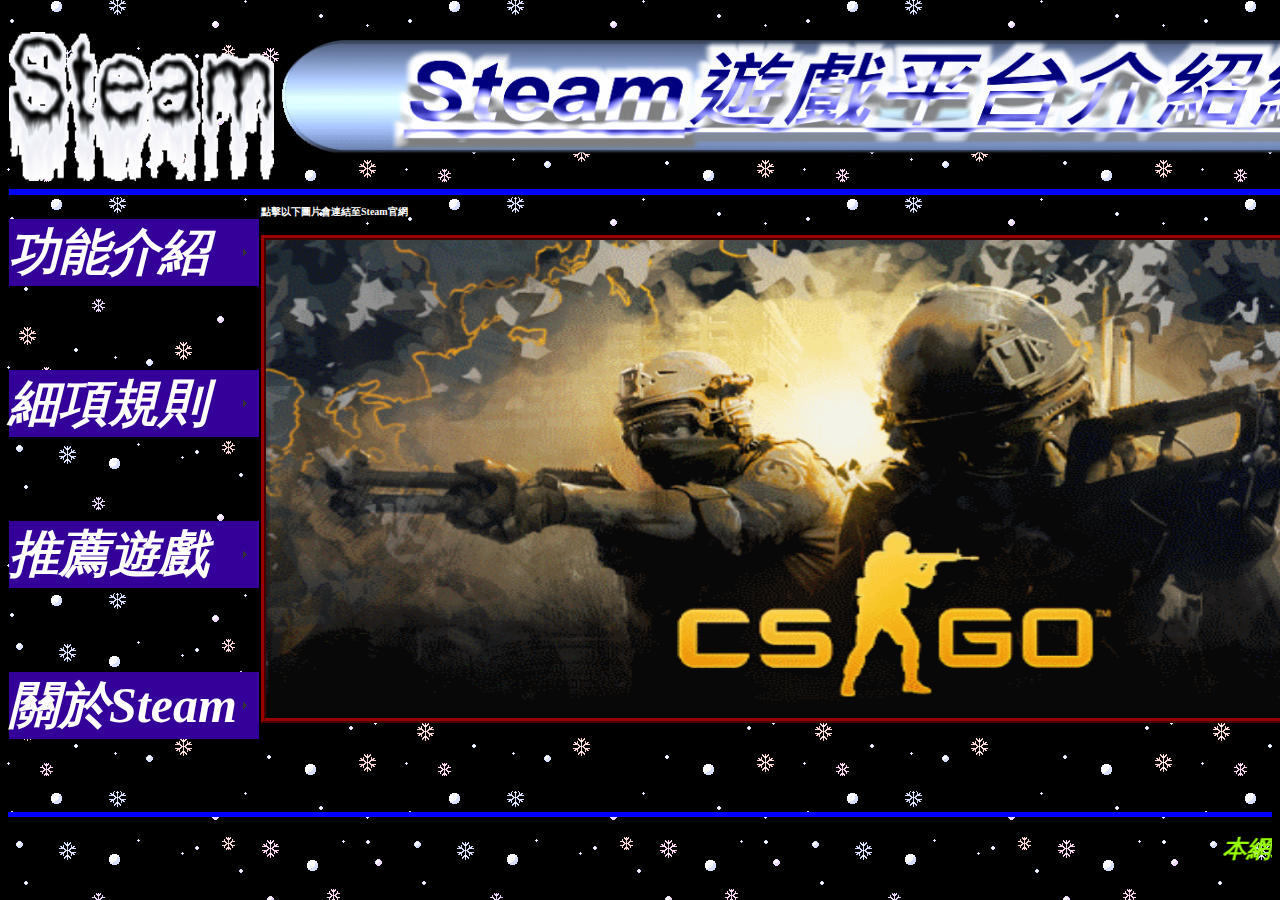
==== index.html @ 4923d4b6 "Add files via upload" ====
<!DOCTYPE html PUBLIC "-//W3C//DTD XHTML 1.0 Transitional//EN" "http://www.w3.org/TR/xhtml1/DTD/xhtml1-transitional.dtd">
<html xmlns="http://www.w3.org/1999/xhtml">
<head>
<meta http-equiv="Content-Type" content="text/html; charset=utf-8" />
<title>Steam平台介紹網</title>
<style type="text/css">
.c {
}
body {
	background-image: url(imega/187.gif);
	background-color: #000;
	background-repeat: repeat;
}
body,td,th {
	color: #000;
	font-weight: bold;
}
.im {
	border: 5px ridge #900;
}
.c p marquee strong {
	font-size: 24px;
}
.c p marquee strong {
	color: #0F0;
}
.c p marquee strong {
	color: #9F0;
}
.c p marquee strong {
	font-style: italic;
}
.gamepic {
	padding-left: 3px;
}
.txt {
	font-size: 10px;
	color: #FFF;
}
.Steam {
	clear: left;
	font-size: 10px;
	color: #D6D6D6;
}
</style>
<link href="SpryAssets/SpryMenuBarVertical.css" rel="stylesheet" type="text/css" />
<style type="text/css">
a:link {
	color: #FFF;
	font-weight: bold;
}
</style>
<script src="SpryAssets/SpryMenuBar.js" type="text/javascript"></script>
<script src="SpryAssets/SpryEffects.js" type="text/javascript"></script>
<script type="text/javascript">
function MM_preloadImages() { //v3.0
  var d=document; if(d.images){ if(!d.MM_p) d.MM_p=new Array();
    var i,j=d.MM_p.length,a=MM_preloadImages.arguments; for(i=0; i<a.length; i++)
    if (a[i].indexOf("#")!=0){ d.MM_p[j]=new Image; d.MM_p[j++].src=a[i];}}
}
function MM_effectAppearFade(targetElement, duration, from, to, toggle)
{
	Spry.Effect.DoFade(targetElement, {duration: duration, from: from, to: to, toggle: toggle});
}
function MM_effectShake(targetElement)
{
	Spry.Effect.DoShake(targetElement);
}
</script>
</head>

<body alink="#FFFFFF" class="c">
<table width="1488" height="709" align="center" cellspacing="0">
  <tr>
    <td height="109" colspan="2"><a href="index.html"><img src="imega/steam-3a.GIF" alt="首頁" name="Steam" width="265" height="149" id="Steam" onmouseover="MM_effectShake(this)" /></a><a href="index.html"><img src="imega/title-9.gif" alt="首頁" width="1199" height="172" onmouseover="MM_effectAppearFade(this, 1000, 80, 100, false)" /></a>
    <hr width="100%" size="6" color="#0000FF"/></td>
  </tr>
  <tr>
    <td width="104" height="598"><ul id="MenuBar1" class="MenuBarVertical">
      <li><a class="MenuBarItemSubmenu" href="#">功能介紹</a>
        <ul>
          <li><a href="Steam Introduction 1.html">遊戲購買</a></li>
          <li><a href="Steam Introduction 2.html">如何儲值</a></li>
          <li><a href="Steam Introduction 3.html">好友設定</a></li>
          <li><a href="Steam Introduction 4.html">市集販賣</a></li>
        </ul>
      </li>
    </ul>
      <p>&nbsp;</p>
      <p>&nbsp;</p>
      <ul id="MenuBar2" class="MenuBarVertical">
        <li><a class="MenuBarItemSubmenu" href="#">細項規則</a>
          <ul>
            <li><a href="steam Provision 1.html">手機綁定</a></li>
            <li><a href="steam Provision 2.html">好友限定</a></li>
            <li><a href="steam Provision 3.html">保護限定</a></li>
            
          </ul>
        </li>
</ul>
      <p>&nbsp;</p>
      <p>&nbsp;</p>
      <ul id="MenuBar3" class="MenuBarVertical">
        <li><a class="MenuBarItemSubmenu" href="game atout.html">推薦遊戲</a>
          <ul>
            
          </ul>
        </li>
      </ul>
      <p>&nbsp;</p>
      <p>&nbsp;</p>
      <ul id="MenuBar4" class="MenuBarVertical">
        <li><a class="MenuBarItemSubmenu" href="#">關於Steam</a>
          <ul>
            <li><a href="steam about.html">簡單敘述</a></li>
            <li><a href="steam history.html">Steam歷史</a></li>
            
          </ul>
        </li>
      </ul>
    <p>&nbsp;</p></td>
    <td width="1374" align="right" valign="top"><div align="left" class="txt">點擊以下圖片會連結至Steam官網
    </div>
      <p> <a href="http://store.steampowered.com/"><img src="imega/main/all.gif" alt="連結Steam" width="1230" height="478" class="im" onmouseover="MM_effectAppearFade(this, 1500, 50, 100, false)" align="absmiddle" /></a> </p>
      <p>&nbsp;</p>
    <p><span class="txt"><strong>聯絡我：<a href="mailto:npczero89@gmail.com">npczero89@gmail.c</a></strong></span><strong><span class="txt"><a href="mailto:npczero89@gmail.com">om</a></span></strong></p></td>
  </tr>
</table>
<hr color="#0000FF" size="5" />
<p><marquee>
<strong>  本網站會不定時更新，如有想得知新消息者請隨時瀏覽本網站</strong>
</marquee>
</p>
<script type="text/javascript">
var MenuBar1 = new Spry.Widget.MenuBar("MenuBar1", {imgRight:"SpryAssets/SpryMenuBarRightHover.gif"});
var MenuBar2 = new Spry.Widget.MenuBar("MenuBar2", {imgRight:"SpryAssets/SpryMenuBarRightHover.gif"});
var MenuBar3 = new Spry.Widget.MenuBar("MenuBar3", {imgRight:"SpryAssets/SpryMenuBarRightHover.gif"});
var MenuBar4 = new Spry.Widget.MenuBar("MenuBar4", {imgRight:"SpryAssets/SpryMenuBarRightHover.gif"});
</script>
</body>
</html>
---- SpryAssets/SpryMenuBarVertical.css ----
@charset "UTF-8";

/* SpryMenuBarVertical.css - version 0.6 - Spry Pre-Release 1.6.1 */

/* Copyright (c) 2006. Adobe Systems Incorporated. All rights reserved. */

/*******************************************************************************

 LAYOUT INFORMATION: describes box model, positioning, z-order

 *******************************************************************************/

/* The outermost container of the Menu Bar, a fixed width box with no margin or padding */
ul.MenuBarVertical
{
	margin: 0;
	padding: 0;
	list-style-type: none;
	font-size: 50px;
	cursor: default;
	color: #000;
}
/* Set the active Menu Bar with this class, currently setting z-index to accomodate IE rendering bug: http://therealcrisp.xs4all.nl/meuk/IE-zindexbug.html */
ul.MenuBarActive
{
	z-index: 1000;
}
/* Menu item containers, position children relative to this container and are same fixed width as parent */
ul.MenuBarVertical li
{
	margin: 0;
	padding: 0;
	list-style-type: none;
	font-size: 100%;
	position: relative;
	text-align: left;
	cursor: crosshair;
	width: 5em;
}
/* Submenus should appear slightly overlapping to the right (95%) and up (-5%) with a higher z-index, but they are initially off the left side of the screen (-1000em) */
ul.MenuBarVertical ul
{
	padding: 0;
	list-style-type: none;
	font-size: 100%;
	position: absolute;
	z-index: 1020;
	cursor: default;
	width: 8em;
	left: -1000em;
	top: 0;
	margin-top: -5%;
	margin-right: 0;
	margin-bottom: 0;
	margin-left: 95%;
}
/* Submenu that is showing with class designation MenuBarSubmenuVisible, we set left to 0 so it comes onto the screen */
ul.MenuBarVertical ul.MenuBarSubmenuVisible
{
	left: 0;
	background-image: url(../imega/menu.gif);
}
/* Menu item containers are same fixed width as parent */
ul.MenuBarVertical ul li
{
	width: 8.2em;
}

/*******************************************************************************

 DESIGN INFORMATION: describes color scheme, borders, fonts

 *******************************************************************************/

/* Outermost menu container has borders on all sides */
ul.MenuBarVertical
{

}
/* Submenu containers have borders on all sides */
ul.MenuBarVertical ul
{

}
/* Menu items are a light gray block with padding and no text decoration */
ul.MenuBarVertical a
{
	display: block;
	cursor: pointer;
	text-decoration: none;
	color: #FFF;
	background-color: #309;
}
/* Menu items that have mouse over or focus have a blue background and white text */
ul.MenuBarVertical a:hover, ul.MenuBarVertical a:focus
{
	background-color: #09F;
	color: #FFF;
}
/* Menu items that are open with submenus are set to MenuBarItemHover with a blue background and white text */
ul.MenuBarVertical a.MenuBarItemHover, ul.MenuBarVertical a.MenuBarItemSubmenuHover, ul.MenuBarVertical a.MenuBarSubmenuVisible
{
	background-color: #0FF;
	color: #FFF;
}

/*******************************************************************************

 SUBMENU INDICATION: styles if there is a submenu under a given menu item

 *******************************************************************************/

/* Menu items that have a submenu have the class designation MenuBarItemSubmenu and are set to use a background image positioned on the far left (95%) and centered vertically (50%) */
ul.MenuBarVertical a.MenuBarItemSubmenu
{
	background-image: url(SpryMenuBarRight.gif);
	background-repeat: no-repeat;
	background-position: 95% 50%;
	font-size: 100%;
	color: #FFFFFF;
	font-weight: bold;
	font-style: italic;
}

/* Menu items that are open with submenus have the class designation MenuBarItemSubmenuHover and are set to use a "hover" background image positioned on the far left (95%) and centered vertically (50%) */
ul.MenuBarVertical a.MenuBarItemSubmenuHover
{
	background-image: url(SpryMenuBarRightHover.gif);
	background-repeat: no-repeat;
	background-position: 95% 50%;
}

/*******************************************************************************

 BROWSER HACKS: the hacks below should not be changed unless you are an expert

 *******************************************************************************/

/* HACK FOR IE: to make sure the sub menus show above form controls, we underlay each submenu with an iframe */
ul.MenuBarVertical iframe
{
	position: absolute;
	z-index: 1010;
	filter:alpha(opacity:0.1);
}
/* HACK FOR IE: to stabilize appearance of menu items; the slash in float is to keep IE 5.0 from parsing */
@media screen, projection
{
	ul.MenuBarVertical li.MenuBarItemIE
	{
	display: inline;
	f\loat: left;
	}
}
.valve {
	font-size: 36px;
	color: #FF0;
}
.phone {
	font-size: 24px;
	color: #FF0;
	background-color: #006;
}
.ima {
	margin: 0px;
	padding: 0px;
}
.friend {
	font-size: 24px;
	color: #FF0;
	background-color: #006;
}
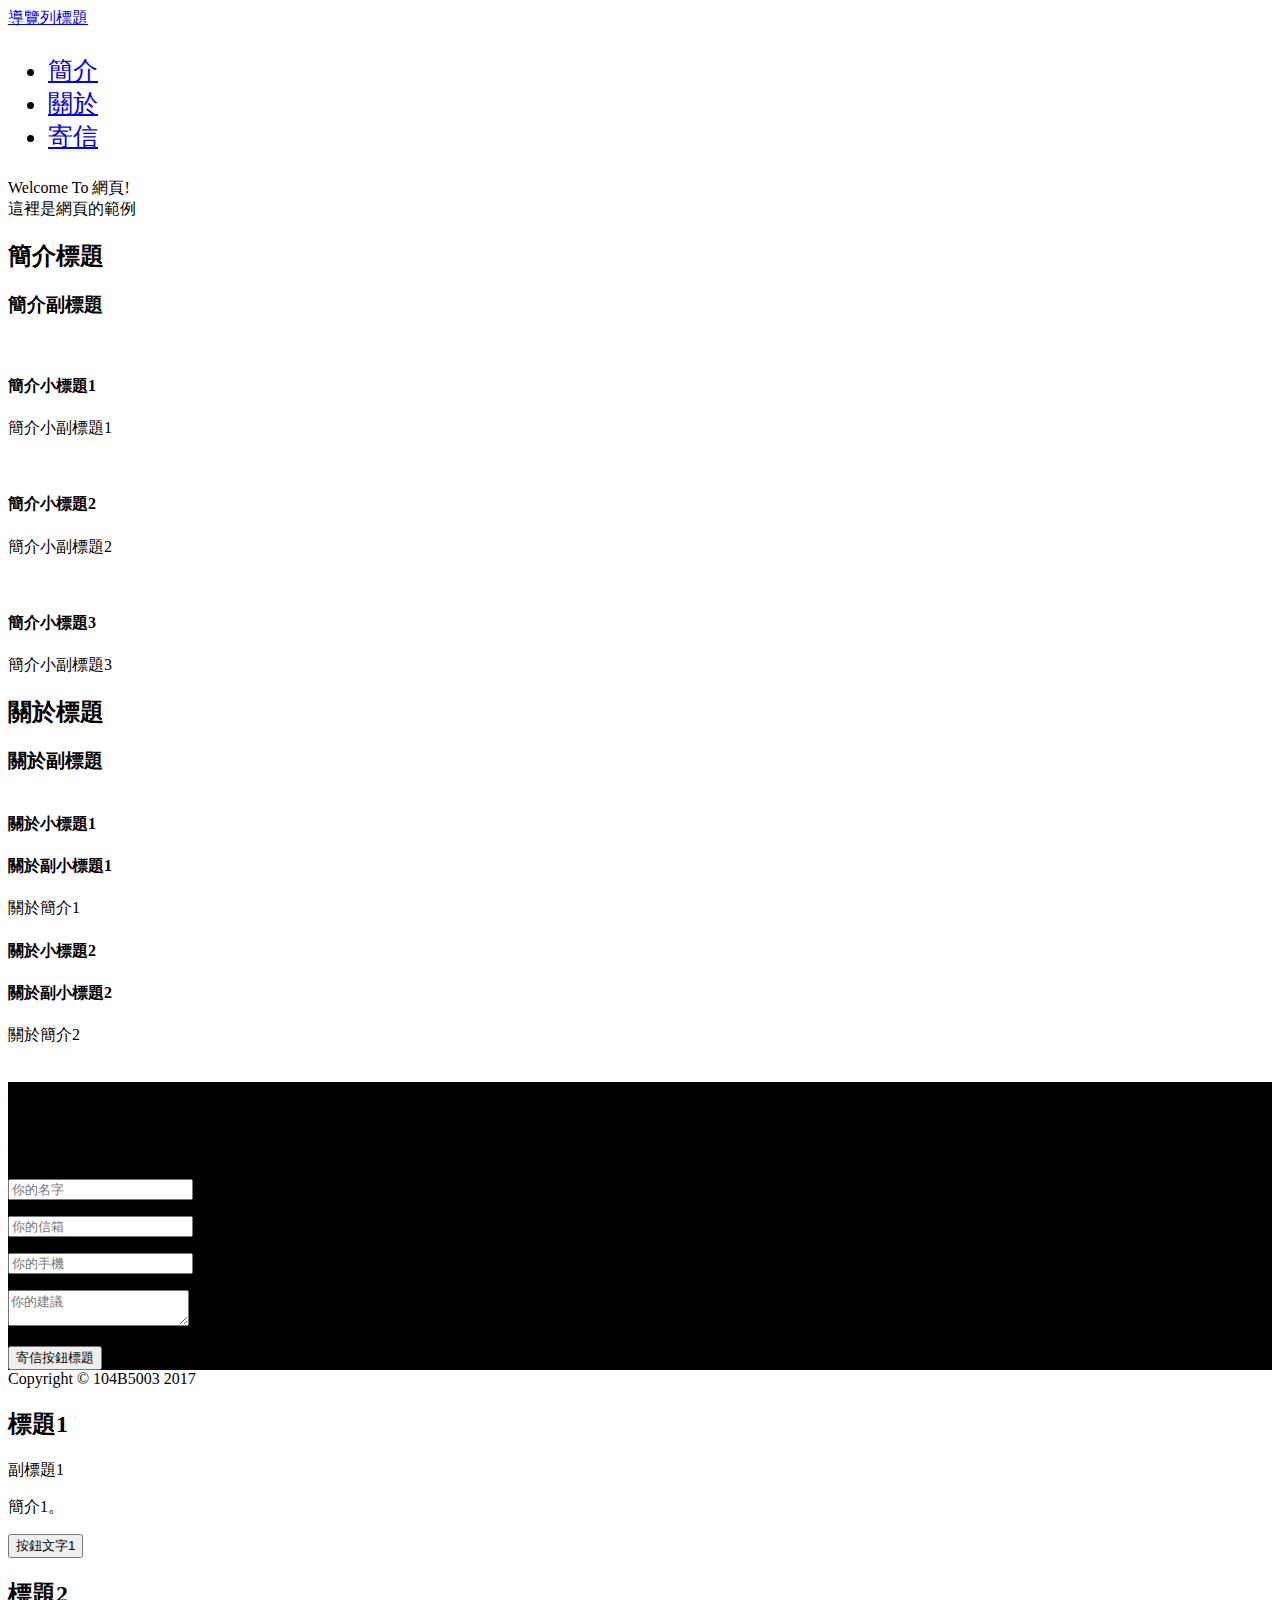
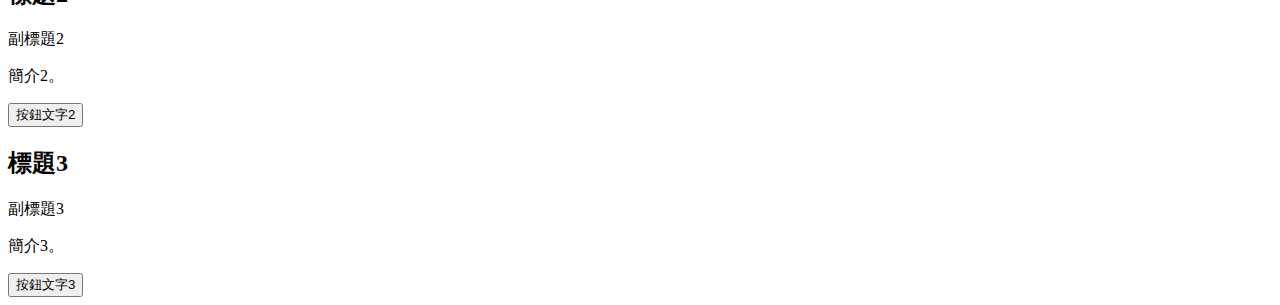
==== commit 23bdda45: "Add files via upload" ====
--- a/index.html
+++ b/index.html
@@ -1,141 +1,344 @@
-<!DOCTYPE html PUBLIC "-//W3C//DTD XHTML 1.0 Transitional//EN" "http://www.w3.org/TR/xhtml1/DTD/xhtml1-transitional.dtd">
-<html xmlns="http://www.w3.org/1999/xhtml">
-<head>
-<meta http-equiv="Content-Type" content="text/html; charset=utf-8" />
-<title>Steam平台介紹網</title>
-<style type="text/css">
-.c {
-}
-body {
-	background-image: url(imega/187.gif);
-	background-color: #000;
-	background-repeat: repeat;
-}
-body,td,th {
-	color: #000;
-	font-weight: bold;
-}
-.im {
-	border: 5px ridge #900;
-}
-.c p marquee strong {
-	font-size: 24px;
-}
-.c p marquee strong {
-	color: #0F0;
-}
-.c p marquee strong {
-	color: #9F0;
-}
-.c p marquee strong {
-	font-style: italic;
-}
-.gamepic {
-	padding-left: 3px;
-}
-.txt {
-	font-size: 10px;
-	color: #FFF;
-}
-.Steam {
-	clear: left;
-	font-size: 10px;
-	color: #D6D6D6;
-}
-</style>
-<link href="SpryAssets/SpryMenuBarVertical.css" rel="stylesheet" type="text/css" />
-<style type="text/css">
-a:link {
-	color: #FFF;
-	font-weight: bold;
-}
-</style>
-<script src="SpryAssets/SpryMenuBar.js" type="text/javascript"></script>
-<script src="SpryAssets/SpryEffects.js" type="text/javascript"></script>
-<script type="text/javascript">
-function MM_preloadImages() { //v3.0
-  var d=document; if(d.images){ if(!d.MM_p) d.MM_p=new Array();
-    var i,j=d.MM_p.length,a=MM_preloadImages.arguments; for(i=0; i<a.length; i++)
-    if (a[i].indexOf("#")!=0){ d.MM_p[j]=new Image; d.MM_p[j++].src=a[i];}}
-}
-function MM_effectAppearFade(targetElement, duration, from, to, toggle)
-{
-	Spry.Effect.DoFade(targetElement, {duration: duration, from: from, to: to, toggle: toggle});
-}
-function MM_effectShake(targetElement)
-{
-	Spry.Effect.DoShake(targetElement);
-}
-</script>
-</head>
-
-<body alink="#FFFFFF" class="c">
-<table width="1488" height="709" align="center" cellspacing="0">
-  <tr>
-    <td height="109" colspan="2"><a href="index.html"><img src="imega/steam-3a.GIF" alt="首頁" name="Steam" width="265" height="149" id="Steam" onmouseover="MM_effectShake(this)" /></a><a href="index.html"><img src="imega/title-9.gif" alt="首頁" width="1199" height="172" onmouseover="MM_effectAppearFade(this, 1000, 80, 100, false)" /></a>
-    <hr width="100%" size="6" color="#0000FF"/></td>
-  </tr>
-  <tr>
-    <td width="104" height="598"><ul id="MenuBar1" class="MenuBarVertical">
-      <li><a class="MenuBarItemSubmenu" href="#">功能介紹</a>
-        <ul>
-          <li><a href="Steam Introduction 1.html">遊戲購買</a></li>
-          <li><a href="Steam Introduction 2.html">如何儲值</a></li>
-          <li><a href="Steam Introduction 3.html">好友設定</a></li>
-          <li><a href="Steam Introduction 4.html">市集販賣</a></li>
-        </ul>
-      </li>
-    </ul>
-      <p>&nbsp;</p>
-      <p>&nbsp;</p>
-      <ul id="MenuBar2" class="MenuBarVertical">
-        <li><a class="MenuBarItemSubmenu" href="#">細項規則</a>
-          <ul>
-            <li><a href="steam Provision 1.html">手機綁定</a></li>
-            <li><a href="steam Provision 2.html">好友限定</a></li>
-            <li><a href="steam Provision 3.html">保護限定</a></li>
-            
-          </ul>
-        </li>
-</ul>
-      <p>&nbsp;</p>
-      <p>&nbsp;</p>
-      <ul id="MenuBar3" class="MenuBarVertical">
-        <li><a class="MenuBarItemSubmenu" href="game atout.html">推薦遊戲</a>
-          <ul>
-            
-          </ul>
-        </li>
-      </ul>
-      <p>&nbsp;</p>
-      <p>&nbsp;</p>
-      <ul id="MenuBar4" class="MenuBarVertical">
-        <li><a class="MenuBarItemSubmenu" href="#">關於Steam</a>
-          <ul>
-            <li><a href="steam about.html">簡單敘述</a></li>
-            <li><a href="steam history.html">Steam歷史</a></li>
-            
-          </ul>
-        </li>
-      </ul>
-    <p>&nbsp;</p></td>
-    <td width="1374" align="right" valign="top"><div align="left" class="txt">點擊以下圖片會連結至Steam官網
-    </div>
-      <p> <a href="http://store.steampowered.com/"><img src="imega/main/all.gif" alt="連結Steam" width="1230" height="478" class="im" onmouseover="MM_effectAppearFade(this, 1500, 50, 100, false)" align="absmiddle" /></a> </p>
-      <p>&nbsp;</p>
-    <p><span class="txt"><strong>聯絡我：<a href="mailto:npczero89@gmail.com">npczero89@gmail.c</a></strong></span><strong><span class="txt"><a href="mailto:npczero89@gmail.com">om</a></span></strong></p></td>
-  </tr>
-</table>
-<hr color="#0000FF" size="5" />
-<p><marquee>
-<strong>  本網站會不定時更新，如有想得知新消息者請隨時瀏覽本網站</strong>
-</marquee>
-</p>
-<script type="text/javascript">
-var MenuBar1 = new Spry.Widget.MenuBar("MenuBar1", {imgRight:"SpryAssets/SpryMenuBarRightHover.gif"});
-var MenuBar2 = new Spry.Widget.MenuBar("MenuBar2", {imgRight:"SpryAssets/SpryMenuBarRightHover.gif"});
-var MenuBar3 = new Spry.Widget.MenuBar("MenuBar3", {imgRight:"SpryAssets/SpryMenuBarRightHover.gif"});
-var MenuBar4 = new Spry.Widget.MenuBar("MenuBar4", {imgRight:"SpryAssets/SpryMenuBarRightHover.gif"});
-</script>
-</body>
-</html>
+<!DOCTYPE html>
+<html lang="en">
+  <head>
+    <meta charset="utf-8">
+    <title>
+	網頁標題
+	</title>
+    <link href="https://104b5003.github.io/bootstrap/vendor/bootstrap/css/bootstrap.min.css" rel="stylesheet">
+    <link href="https://104b5003.github.io/bootstrap/vendor/font-awesome/css/font-awesome.min.css" rel="stylesheet" type="text/css">
+    <link href="https://fonts.googleapis.com/css?family=Montserrat:400,700" rel="stylesheet" type="text/css">
+    <link href='https://fonts.googleapis.com/css?family=Kaushan+Script' rel='stylesheet' type='text/css'>
+    <link href='https://fonts.googleapis.com/css?family=Droid+Serif:400,700,400italic,700italic' rel='stylesheet' type='text/css'>
+    <link href='https://fonts.googleapis.com/css?family=Roboto+Slab:400,100,300,700' rel='stylesheet' type='text/css'>
+    <link href="https://104b5003.github.io/bootstrap/css/agency.min.css" rel="stylesheet">
+    <link rel="stylesheet" href="https://wowjs.uk/css/libs/animate.css">
+  </head>
+  <body id="page-top">
+    <nav class="navbar navbar-expand-lg navbar-dark fixed-top" id="mainNav">
+      <div class="container">
+        <a class="navbar-brand js-scroll-trigger" href="#page-top">
+		導覽列標題
+		</a>
+        <div class="collapse navbar-collapse" id="navbarResponsive">
+          <ul class="navbar-nav text-uppercase ml-auto" style="font-size:25px;">
+            <li class="nav-item">
+              <a class="nav-link js-scroll-trigger" href="#portfolio">簡介</a>
+            </li>
+            <li class="nav-item">
+              <a class="nav-link js-scroll-trigger" href="#about">關於</a>
+            </li>
+            <li class="nav-item">
+              <a class="nav-link js-scroll-trigger" href="#contact">寄信</a>
+            </li>
+          </ul>
+        </div>
+      </div>
+    </nav>
+    <header class="masthead" style="background-image:url(https://assets.burberry.com/is/image/Burberryltd/5ccadf824b117105b0fdc6436eeee73be375fb22.jpg)">
+      <div class="container">
+        <div class="intro-text">
+          <div class="intro-lead-in">Welcome To 網頁!</div>
+          <div class="intro-heading text-uppercase">這裡是網頁的範例</div>
+        </div>
+      </div>
+    </header>
+    
+
+    <!-- Portfolio -->
+    <section class="bg-light" id="portfolio">
+      <div data-wow-delay="0.2s" class="container wow bounceInUp">
+        <div class="row">
+          <div class="col-lg-12 text-center">
+            <h2 class="section-heading text-uppercase">
+			簡介標題
+			</h2>
+            <h3 class="section-subheading text-muted">
+			簡介副標題
+			</h3>
+          </div>
+        </div>
+        <div class="row">
+          <div class="col-md-4 col-sm-6 portfolio-item">
+            <a class="portfolio-link" data-toggle="modal" href="#portfolioModal1" style="max-width:400px">
+              <div class="portfolio-hover">
+                <div class="portfolio-hover-content">
+                  <i class="fa fa-plus fa-3x"></i>
+                </div>
+              </div>
+              <img class="img-fluid" alt=""
+			  src="https://assets.burberry.com/is/image/Burberryltd/5ccadf824b117105b0fdc6436eeee73be375fb22.jpg"
+			  style="width:400px">
+            </a>
+            <div class="portfolio-caption">
+              <h4>簡介小標題1</h4>
+              <p class="text-muted">簡介小副標題1</p>
+            </div>
+          </div>
+		  <div class="col-md-4 col-sm-6 portfolio-item">
+            <a class="portfolio-link" data-toggle="modal" href="#portfolioModal2" style="max-width:400px">
+              <div class="portfolio-hover">
+                <div class="portfolio-hover-content">
+                  <i class="fa fa-plus fa-3x"></i>
+                </div>
+              </div>
+              <img class="img-fluid" alt=""
+			  src="https://assets.burberry.com/is/image/Burberryltd/5ccadf824b117105b0fdc6436eeee73be375fb22.jpg"
+			  style="width:400px">
+            </a>
+            <div class="portfolio-caption">
+              <h4>簡介小標題2</h4>
+              <p class="text-muted">簡介小副標題2</p>
+            </div>
+          </div>
+		  <div class="col-md-4 col-sm-6 portfolio-item">
+            <a class="portfolio-link" data-toggle="modal" href="#portfolioModal3" style="max-width:400px">
+              <div class="portfolio-hover">
+                <div class="portfolio-hover-content">
+                  <i class="fa fa-plus fa-3x"></i>
+                </div>
+              </div>
+              <img class="img-fluid" alt=""
+			  src="https://assets.burberry.com/is/image/Burberryltd/5ccadf824b117105b0fdc6436eeee73be375fb22.jpg"
+			  style="width:400px">
+            </a>
+            <div class="portfolio-caption">
+              <h4>簡介小標題3</h4>
+              <p class="text-muted">簡介小副標題3</p>
+            </div>
+          </div>
+        </div>
+      </div>
+    </section>
+	
+    <!-- About -->
+	<section id="about">
+		<div data-wow-delay="0.2s" class="container wow bounceInUp">
+			<div class="row">
+			<div class="col-lg-12 text-center">
+			<h2 class="section-heading text-uppercase">
+			關於標題
+			</h2>
+			<h3 class="section-subheading text-muted">
+			關於副標題
+			</h3>
+			</div>
+			</div>
+			<div class="row">
+				<div class="col-md-6">
+				<img class="img-fluid" alt="" style="display:block; margin:auto;"
+				src="https://assets.burberry.com/is/image/Burberryltd/5ccadf824b117105b0fdc6436eeee73be375fb22.jpg">
+				</div>
+				<div class="col-md-6 timeline-panel">
+				<div class="timeline-heading">
+				<h4>關於小標題1</h4>
+				<h4 class="subheading">關於副小標題1</h4>
+				</div>
+				<div class="timeline-body">
+				<p class="text-muted">
+				關於簡介1
+				</p>
+				</div>
+				</div>
+				<div class="col-md-6 timeline-panel">
+				<div class="timeline-heading">
+				<h4>關於小標題2</h4>
+				<h4 class="subheading">關於副小標題2</h4>
+				</div>
+				<div class="timeline-body">
+				<p class="text-muted">
+				關於簡介2
+				</p>
+				</div>
+				</div>
+				<div class="col-md-6">
+				<img class="img-fluid" alt="" style="display:block; margin:auto;"
+				src="https://assets.burberry.com/is/image/Burberryltd/5ccadf824b117105b0fdc6436eeee73be375fb22.jpg">
+				</div>
+			</div>
+		</div>
+	</section>
+
+
+
+    <!-- Contact -->
+    <section id="contact" style="background-repeat: no-repeat;background-size: cover;
+	background-color: #000;
+	background-image:url(https://assets.burberry.com/is/image/Burberryltd/5ccadf824b117105b0fdc6436eeee73be375fb22.jpg)">
+      <div class="container">
+        <div class="row">
+          <div class="col-lg-12 text-center">
+            <h2 class="section-heading text-uppercase">寄信標題</h2>
+            <h3 class="section-subheading text-muted">寄信副標題</h3>
+          </div>
+        </div>
+        <div class="row">
+          <div class="col-lg-12">
+            <form id="contactForm" name="sentMessage" novalidate>
+              <div class="row">
+                <div class="col-md-6">
+                  <div class="form-group">
+                    <input class="form-control" id="name" type="text" placeholder="你的名字" required data-validation-required-message="請填寫名字.">
+                    <p class="help-block text-danger"></p>
+                  </div>
+                  <div class="form-group">
+                    <input class="form-control" id="email" type="email" placeholder="你的信箱" required data-validation-required-message="請填寫信箱.">
+                    <p class="help-block text-danger"></p>
+                  </div>
+                  <div class="form-group">
+                    <input class="form-control" id="phone" type="tel" placeholder="你的手機" required data-validation-required-message="請填寫手機號碼.">
+                    <p class="help-block text-danger"></p>
+                  </div>
+                </div>
+                <div class="col-md-6">
+                  <div class="form-group">
+                    <textarea class="form-control" id="message" placeholder="你的建議" required data-validation-required-message="請填寫建議."></textarea>
+                    <p class="help-block text-danger"></p>
+                  </div>
+                </div>
+                <div class="clearfix"></div>
+                <div class="col-lg-12 text-center">
+                  <div id="success"></div>
+                  <button id="sendMessageButton" class="btn btn-primary btn-xl text-uppercase" type="submit">
+				  寄信按鈕標題
+				  </button>
+                </div>
+              </div>
+            </form>
+          </div>
+        </div>
+      </div>
+    </section>
+
+    <!-- Footer -->
+    <footer>
+      <div class="container">
+        <div class="row">
+          <div class="col-md-4">
+            
+          </div>
+          <div class="col-md-4">
+            <span class="copyright">Copyright &copy; 104B5003 2017</span>
+          </div>
+          <div class="col-md-4">
+            
+          </div>
+        </div>
+      </div>
+    </footer>
+
+    <!-- Portfolio Modals -->
+
+    <!-- Modal 1 -->
+    <div class="portfolio-modal modal fade" id="portfolioModal1" tabindex="-1" role="dialog" aria-hidden="true">
+      <div class="modal-dialog">
+        <div class="modal-content">
+          <div class="close-modal" data-dismiss="modal">
+            <div class="lr">
+              <div class="rl"></div>
+            </div>
+          </div>
+          <div class="container">
+            <div class="row">
+              <div class="col-lg-8 mx-auto">
+                <div class="modal-body">
+                  <!-- Project Details Go Here -->
+                  <h2 class="text-uppercase">標題1</h2>
+                  <p class="item-intro text-muted">副標題1</p>
+                  <p>簡介1。</p>
+                  <button class="btn btn-primary" data-dismiss="modal" type="button">
+                    <i class="fa fa-times"></i>
+                    按鈕文字1
+				  </button>
+                </div>
+              </div>
+            </div>
+          </div>
+        </div>
+      </div>
+    </div>
+	
+	<!-- Modal 2 -->
+    <div class="portfolio-modal modal fade" id="portfolioModal2" tabindex="-1" role="dialog" aria-hidden="true">
+      <div class="modal-dialog">
+        <div class="modal-content">
+          <div class="close-modal" data-dismiss="modal">
+            <div class="lr">
+              <div class="rl"></div>
+            </div>
+          </div>
+          <div class="container">
+            <div class="row">
+              <div class="col-lg-8 mx-auto">
+                <div class="modal-body">
+                  <!-- Project Details Go Here -->
+                  <h2 class="text-uppercase">標題2</h2>
+                  <p class="item-intro text-muted">副標題2</p>
+                  <p>簡介2。</p>
+                  <button class="btn btn-primary" data-dismiss="modal" type="button">
+                    <i class="fa fa-times"></i>
+                    按鈕文字2
+				  </button>
+                </div>
+              </div>
+            </div>
+          </div>
+        </div>
+      </div>
+    </div>
+	
+	<!-- Modal 3 -->
+    <div class="portfolio-modal modal fade" id="portfolioModal3" tabindex="-1" role="dialog" aria-hidden="true">
+      <div class="modal-dialog">
+        <div class="modal-content">
+          <div class="close-modal" data-dismiss="modal">
+            <div class="lr">
+              <div class="rl"></div>
+            </div>
+          </div>
+          <div class="container">
+            <div class="row">
+              <div class="col-lg-8 mx-auto">
+                <div class="modal-body">
+                  <!-- Project Details Go Here -->
+                  <h2 class="text-uppercase">標題3</h2>
+                  <p class="item-intro text-muted">副標題3</p>
+                  <p>簡介3。</p>
+                  <button class="btn btn-primary" data-dismiss="modal" type="button">
+                    <i class="fa fa-times"></i>
+                    按鈕文字3
+				  </button>
+                </div>
+              </div>
+            </div>
+          </div>
+        </div>
+      </div>
+    </div>
+
+    <script src="https://104b5003.github.io/bootstrap/vendor/jquery/jquery.min.js"></script>
+    <script src="https://104b5003.github.io/bootstrap/vendor/bootstrap/js/bootstrap.bundle.min.js"></script>
+    <script src="https://104b5003.github.io/bootstrap/vendor/jquery-easing/jquery.easing.min.js"></script>
+    <script src="https://104b5003.github.io/bootstrap/js/jqBootstrapValidation.js"></script>
+    <script src="https://104b5003.github.io/bootstrap/js/contact_me.js"></script>
+    <script src="https://104b5003.github.io/bootstrap/js/agency.min.js"></script>
+    <script src="https://wowjs.uk/dist/wow.min.js"></script>
+	<script>
+    wow = new WOW(
+      {
+        animateClass: 'animated',
+        offset:       100,
+        callback:     function(box) {
+          console.log("WOW: animating <" + box.tagName.toLowerCase() + ">")
+        }
+      }
+    );
+    wow.init();
+    document.getElementById('moar').onclick = function() {
+      var section = document.createElement('section');
+      section.className = 'section--purple wow fadeInDown';
+      this.parentNode.insertBefore(section, this);
+    };
+  </script>
+  </body>
+</html>
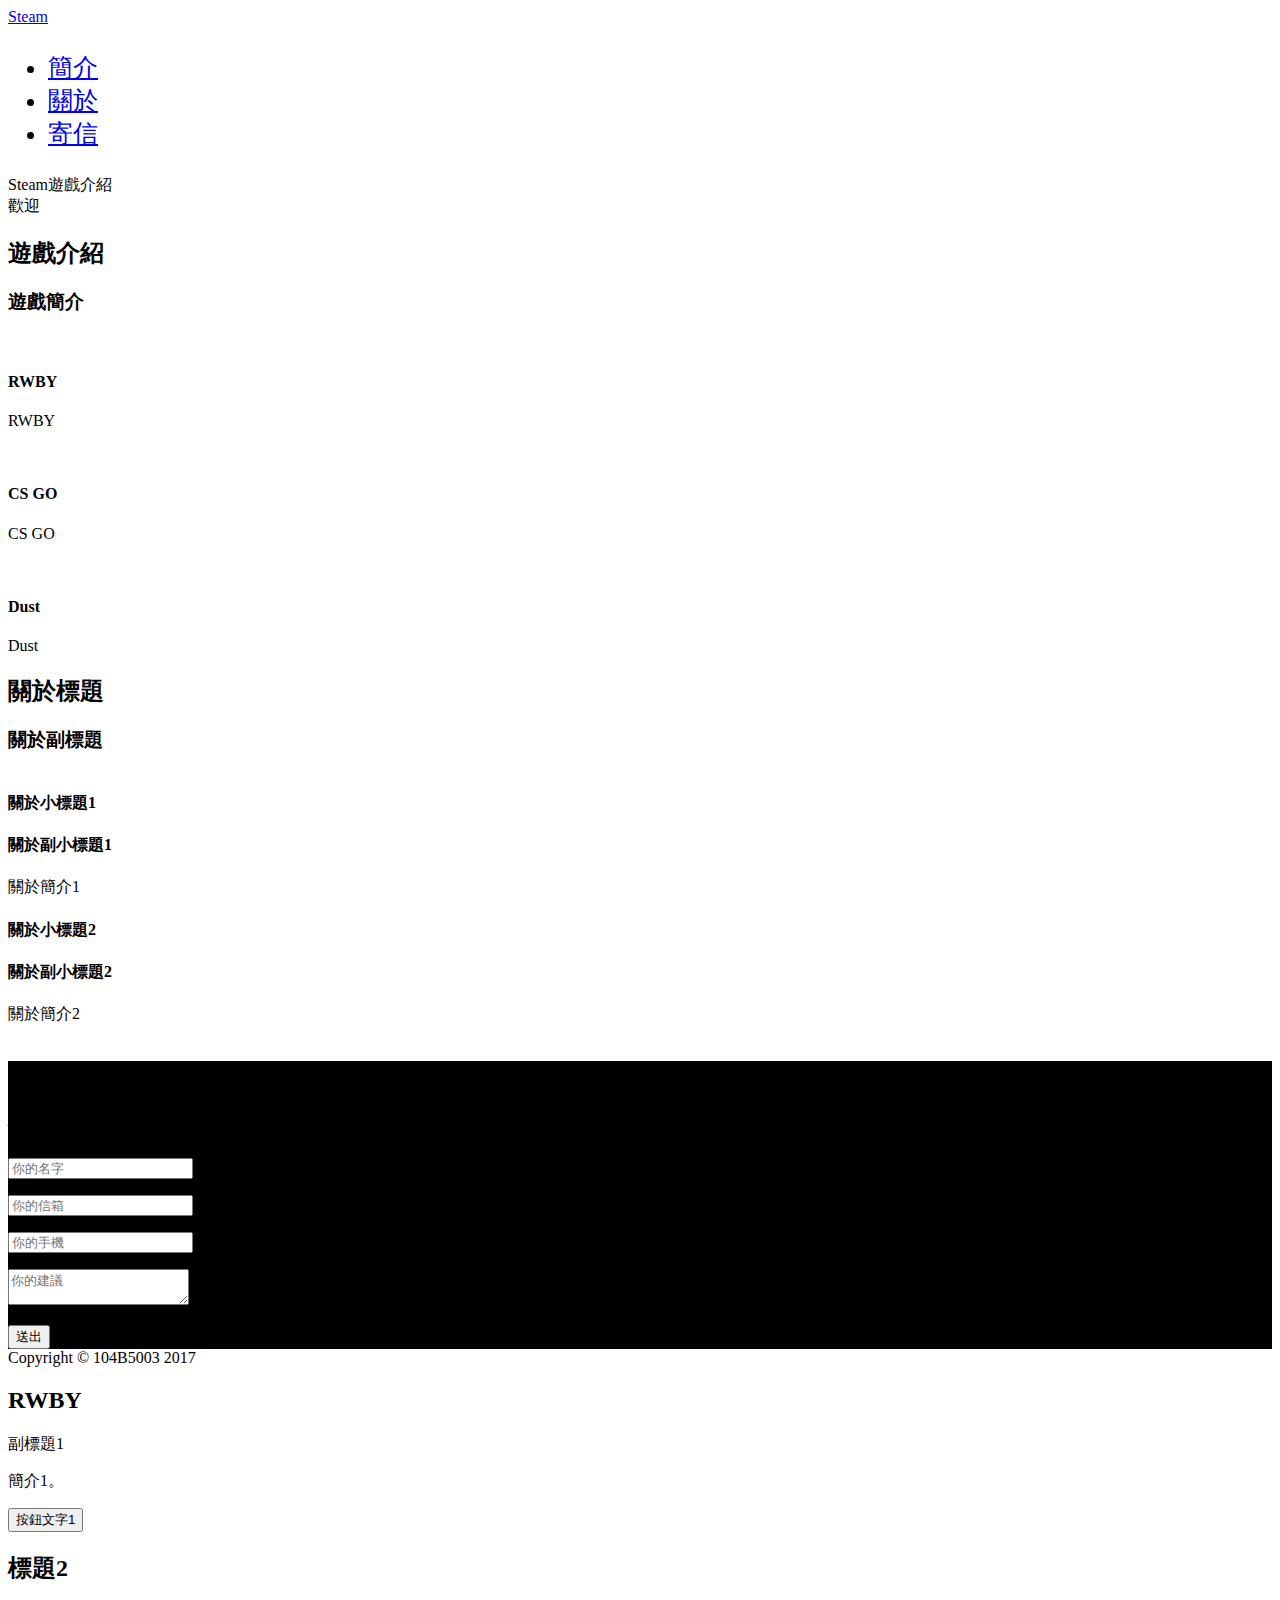
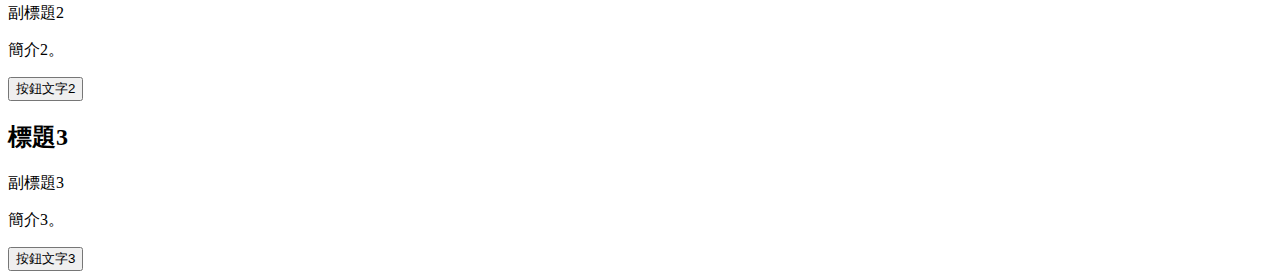
==== commit 3d0b0c6c: "Add files via upload" ====
--- a/index.html
+++ b/index.html
@@ -3,7 +3,7 @@
   <head>
     <meta charset="utf-8">
     <title>
-	網頁標題
+	Steam介紹網
 	</title>
     <link href="https://104b5003.github.io/bootstrap/vendor/bootstrap/css/bootstrap.min.css" rel="stylesheet">
     <link href="https://104b5003.github.io/bootstrap/vendor/font-awesome/css/font-awesome.min.css" rel="stylesheet" type="text/css">
@@ -18,7 +18,7 @@
     <nav class="navbar navbar-expand-lg navbar-dark fixed-top" id="mainNav">
       <div class="container">
         <a class="navbar-brand js-scroll-trigger" href="#page-top">
-		導覽列標題
+		Steam
 		</a>
         <div class="collapse navbar-collapse" id="navbarResponsive">
           <ul class="navbar-nav text-uppercase ml-auto" style="font-size:25px;">
@@ -35,11 +35,11 @@
         </div>
       </div>
     </nav>
-    <header class="masthead" style="background-image:url(https://assets.burberry.com/is/image/Burberryltd/5ccadf824b117105b0fdc6436eeee73be375fb22.jpg)">
+    <header class="masthead" style="background-image:url(Steam/imega/steam.jpg)">
       <div class="container">
         <div class="intro-text">
-          <div class="intro-lead-in">Welcome To 網頁!</div>
-          <div class="intro-heading text-uppercase">這裡是網頁的範例</div>
+          <div class="intro-lead-in">Steam遊戲介紹</div>
+          <div class="intro-heading text-uppercase">歡迎</div>
         </div>
       </div>
     </header>
@@ -51,10 +51,11 @@
         <div class="row">
           <div class="col-lg-12 text-center">
             <h2 class="section-heading text-uppercase">
-			簡介標題
+			
+			遊戲介紹
 			</h2>
             <h3 class="section-subheading text-muted">
-			簡介副標題
+			遊戲簡介
 			</h3>
           </div>
         </div>
@@ -67,12 +68,12 @@
                 </div>
               </div>
               <img class="img-fluid" alt=""
-			  src="https://assets.burberry.com/is/image/Burberryltd/5ccadf824b117105b0fdc6436eeee73be375fb22.jpg"
+			  src="Steam\imega\main\RWBY.jpg"
 			  style="width:400px">
             </a>
             <div class="portfolio-caption">
-              <h4>簡介小標題1</h4>
-              <p class="text-muted">簡介小副標題1</p>
+              <h4>RWBY</h4>
+              <p class="text-muted">RWBY</p>
             </div>
           </div>
 		  <div class="col-md-4 col-sm-6 portfolio-item">
@@ -83,12 +84,12 @@
                 </div>
               </div>
               <img class="img-fluid" alt=""
-			  src="https://assets.burberry.com/is/image/Burberryltd/5ccadf824b117105b0fdc6436eeee73be375fb22.jpg"
+			  src="Steam\imega\main\CSGO.jpg"
 			  style="width:400px">
             </a>
             <div class="portfolio-caption">
-              <h4>簡介小標題2</h4>
-              <p class="text-muted">簡介小副標題2</p>
+              <h4>CS GO</h4>
+              <p class="text-muted">CS GO</p>
             </div>
           </div>
 		  <div class="col-md-4 col-sm-6 portfolio-item">
@@ -99,12 +100,12 @@
                 </div>
               </div>
               <img class="img-fluid" alt=""
-			  src="https://assets.burberry.com/is/image/Burberryltd/5ccadf824b117105b0fdc6436eeee73be375fb22.jpg"
+			  src="Steam\imega\main\Dust.jpg"
 			  style="width:400px">
             </a>
             <div class="portfolio-caption">
-              <h4>簡介小標題3</h4>
-              <p class="text-muted">簡介小副標題3</p>
+              <h4>Dust</h4>
+              <p class="text-muted">Dust</p>
             </div>
           </div>
         </div>
@@ -168,8 +169,8 @@
       <div class="container">
         <div class="row">
           <div class="col-lg-12 text-center">
-            <h2 class="section-heading text-uppercase">寄信標題</h2>
-            <h3 class="section-subheading text-muted">寄信副標題</h3>
+            <h2 class="section-heading text-uppercase">關於問題</h2>
+            <h3 class="section-subheading text-muted">任何問題請留言</h3>
           </div>
         </div>
         <div class="row">
@@ -200,7 +201,7 @@
                 <div class="col-lg-12 text-center">
                   <div id="success"></div>
                   <button id="sendMessageButton" class="btn btn-primary btn-xl text-uppercase" type="submit">
-				  寄信按鈕標題
+				  送出
 				  </button>
                 </div>
               </div>
@@ -243,7 +244,7 @@
               <div class="col-lg-8 mx-auto">
                 <div class="modal-body">
                   <!-- Project Details Go Here -->
-                  <h2 class="text-uppercase">標題1</h2>
+                  <h2 class="text-uppercase">RWBY</h2>
                   <p class="item-intro text-muted">副標題1</p>
                   <p>簡介1。</p>
                   <button class="btn btn-primary" data-dismiss="modal" type="button">
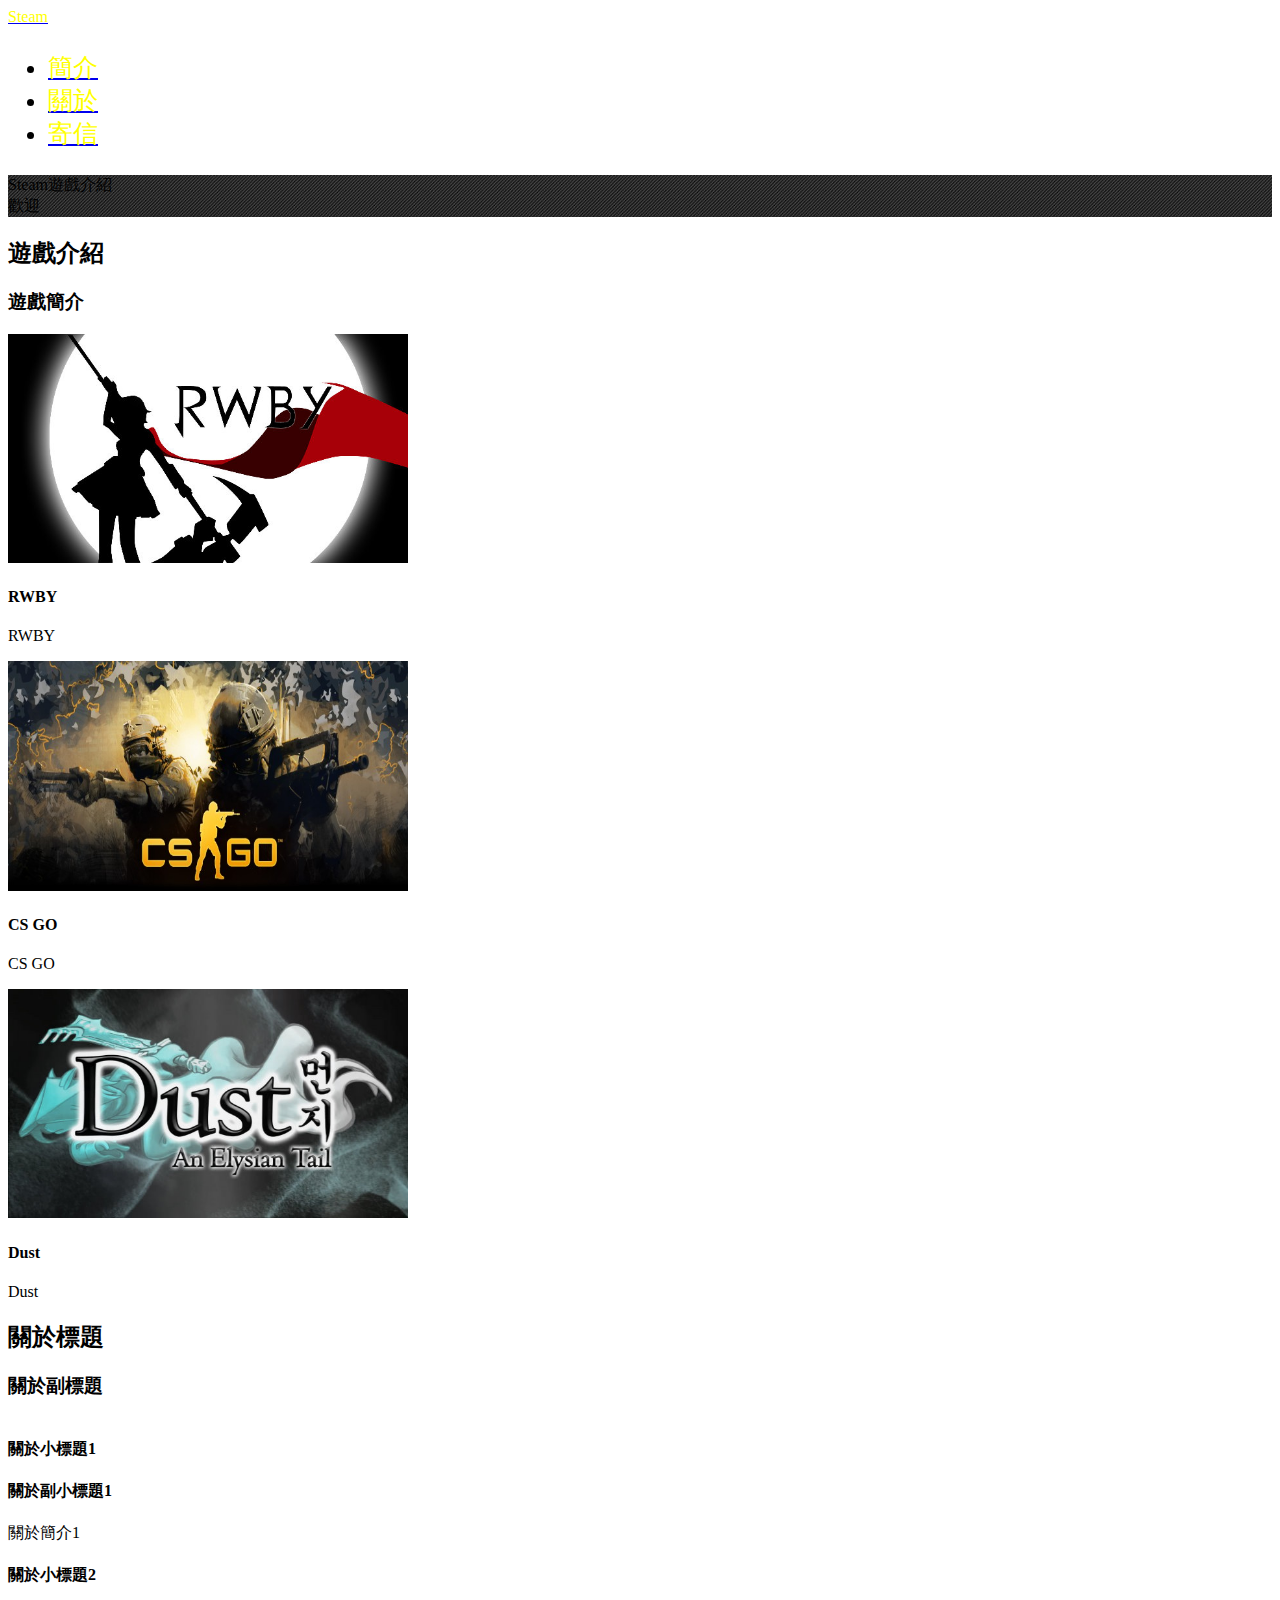
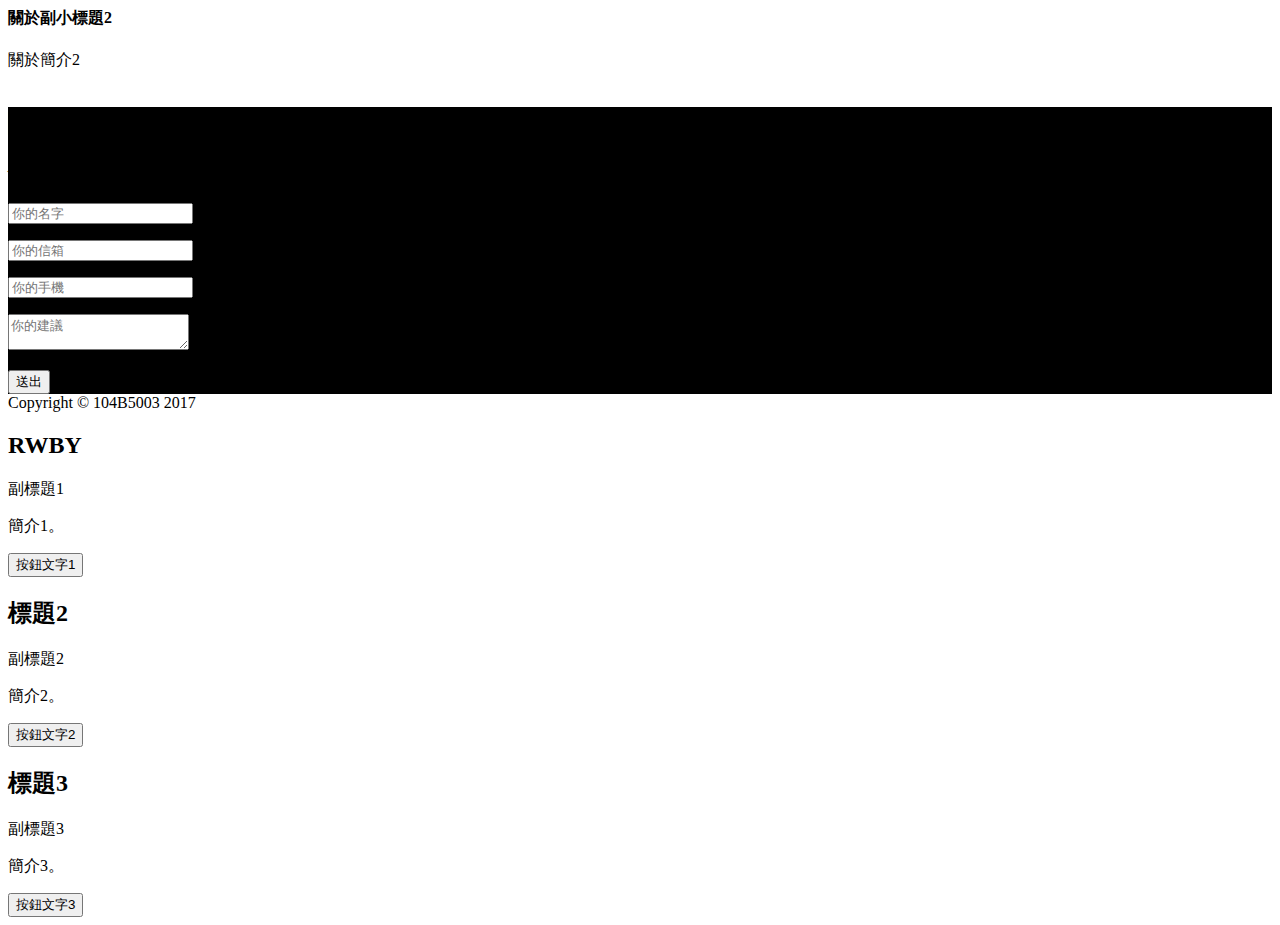
==== commit 83ae2f98: "Add files via upload" ====
--- a/index.html
+++ b/index.html
@@ -3,7 +3,7 @@
   <head>
     <meta charset="utf-8">
     <title>
-	Steam介紹網
+	Steam遊戲介紹
 	</title>
     <link href="https://104b5003.github.io/bootstrap/vendor/bootstrap/css/bootstrap.min.css" rel="stylesheet">
     <link href="https://104b5003.github.io/bootstrap/vendor/font-awesome/css/font-awesome.min.css" rel="stylesheet" type="text/css">
@@ -17,19 +17,20 @@
   <body id="page-top">
     <nav class="navbar navbar-expand-lg navbar-dark fixed-top" id="mainNav">
       <div class="container">
-        <a class="navbar-brand js-scroll-trigger" href="#page-top">
+        <a class="navbar-brand js-scroll-trigger" href="#page-top"><font color="yellow">
 		Steam
+		</font>
 		</a>
         <div class="collapse navbar-collapse" id="navbarResponsive">
           <ul class="navbar-nav text-uppercase ml-auto" style="font-size:25px;">
             <li class="nav-item">
-              <a class="nav-link js-scroll-trigger" href="#portfolio">簡介</a>
+              <a class="nav-link js-scroll-trigger" href="#portfolio"><font color="yellow">簡介</font></a>
             </li>
             <li class="nav-item">
-              <a class="nav-link js-scroll-trigger" href="#about">關於</a>
+              <a class="nav-link js-scroll-trigger" href="#about"><font color="yellow">關於</font></a>
             </li>
             <li class="nav-item">
-              <a class="nav-link js-scroll-trigger" href="#contact">寄信</a>
+              <a class="nav-link js-scroll-trigger" href="#contact"><font color="yellow">寄信</font></a>
             </li>
           </ul>
         </div>
@@ -51,7 +52,6 @@
         <div class="row">
           <div class="col-lg-12 text-center">
             <h2 class="section-heading text-uppercase">
-			
 			遊戲介紹
 			</h2>
             <h3 class="section-subheading text-muted">
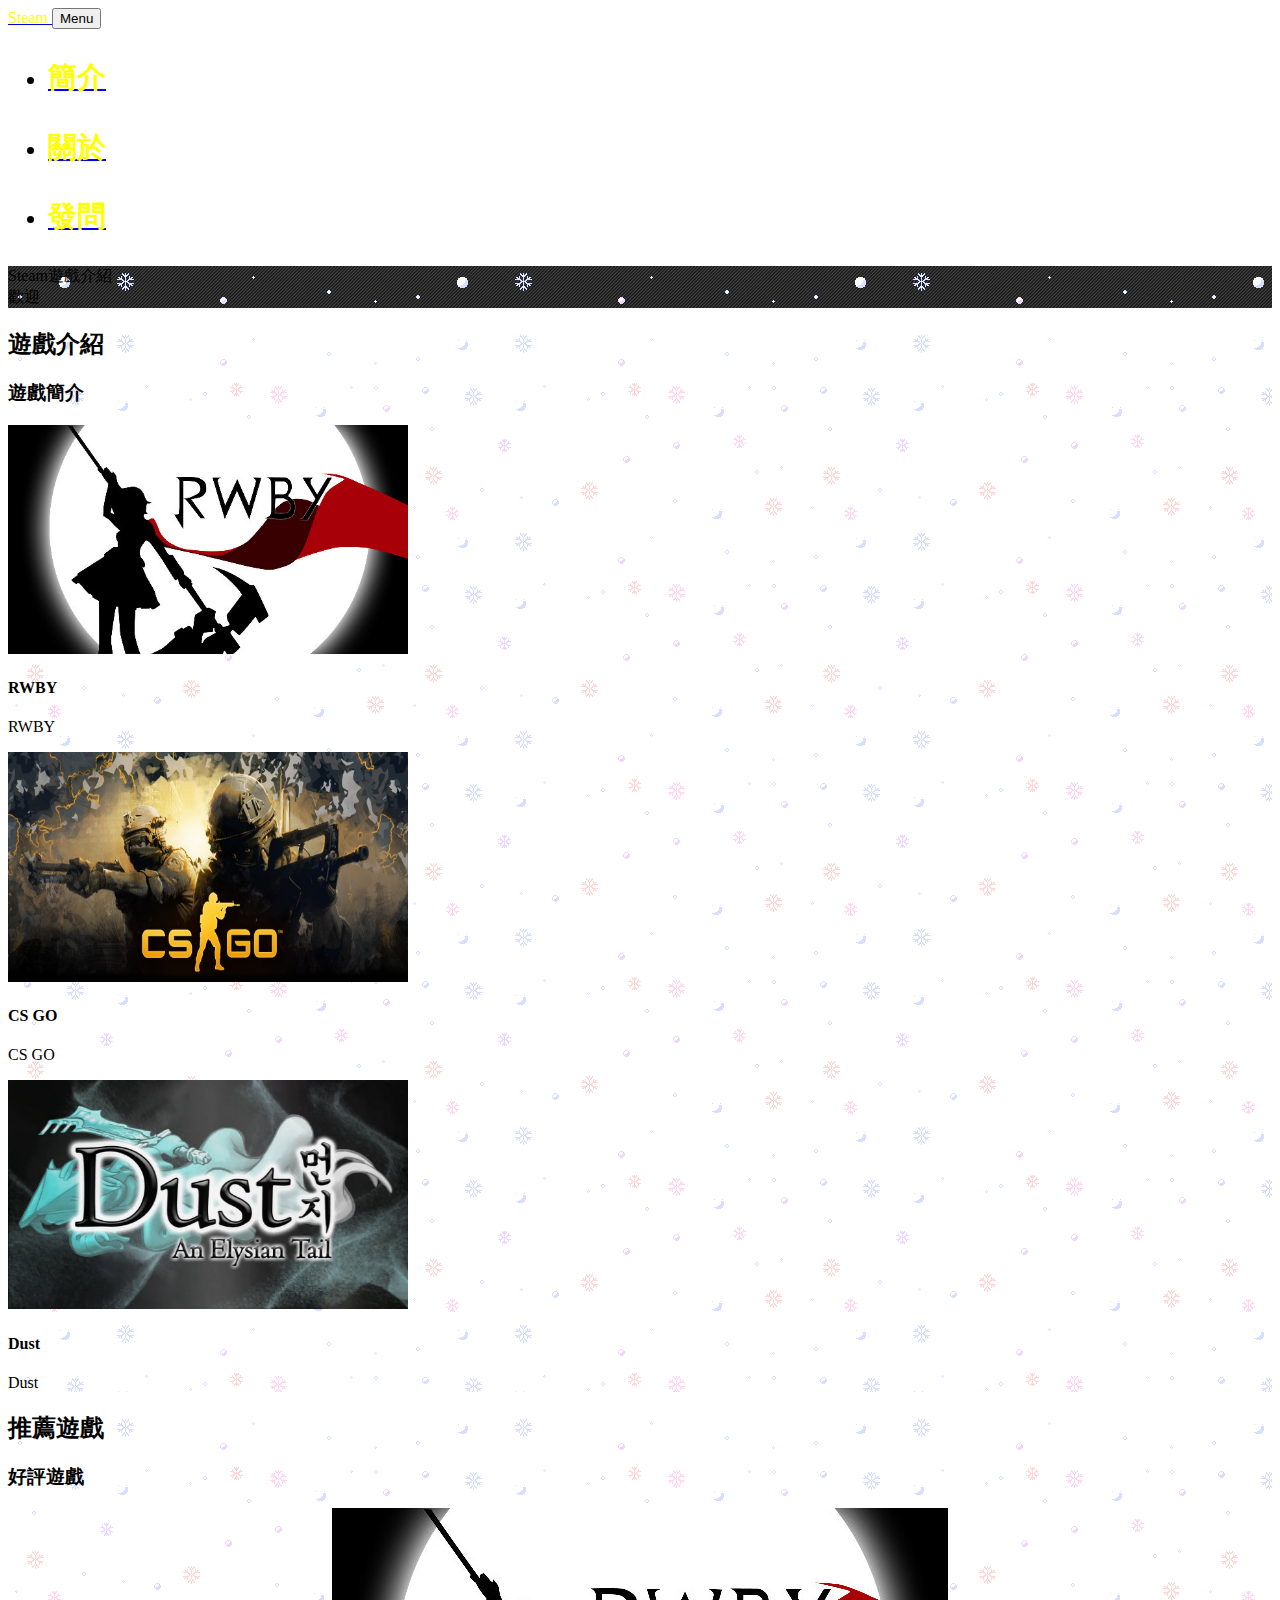
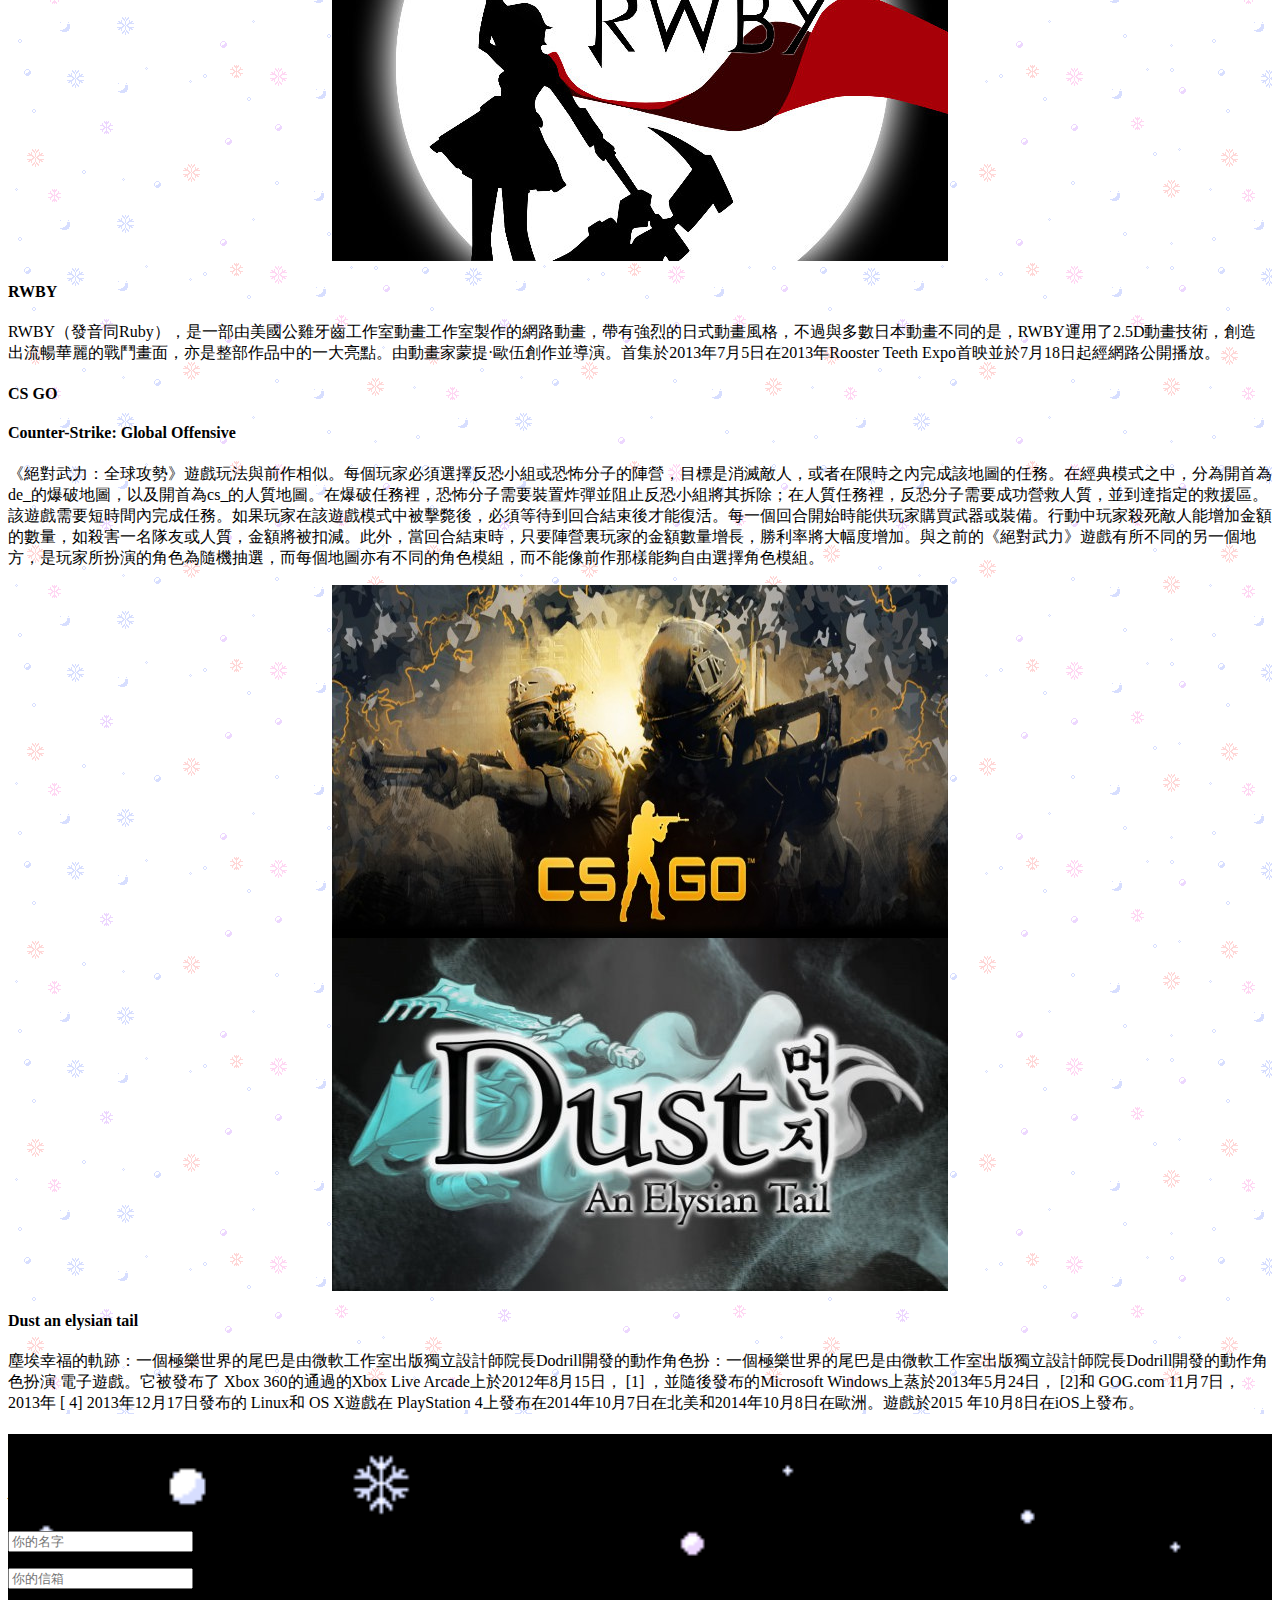
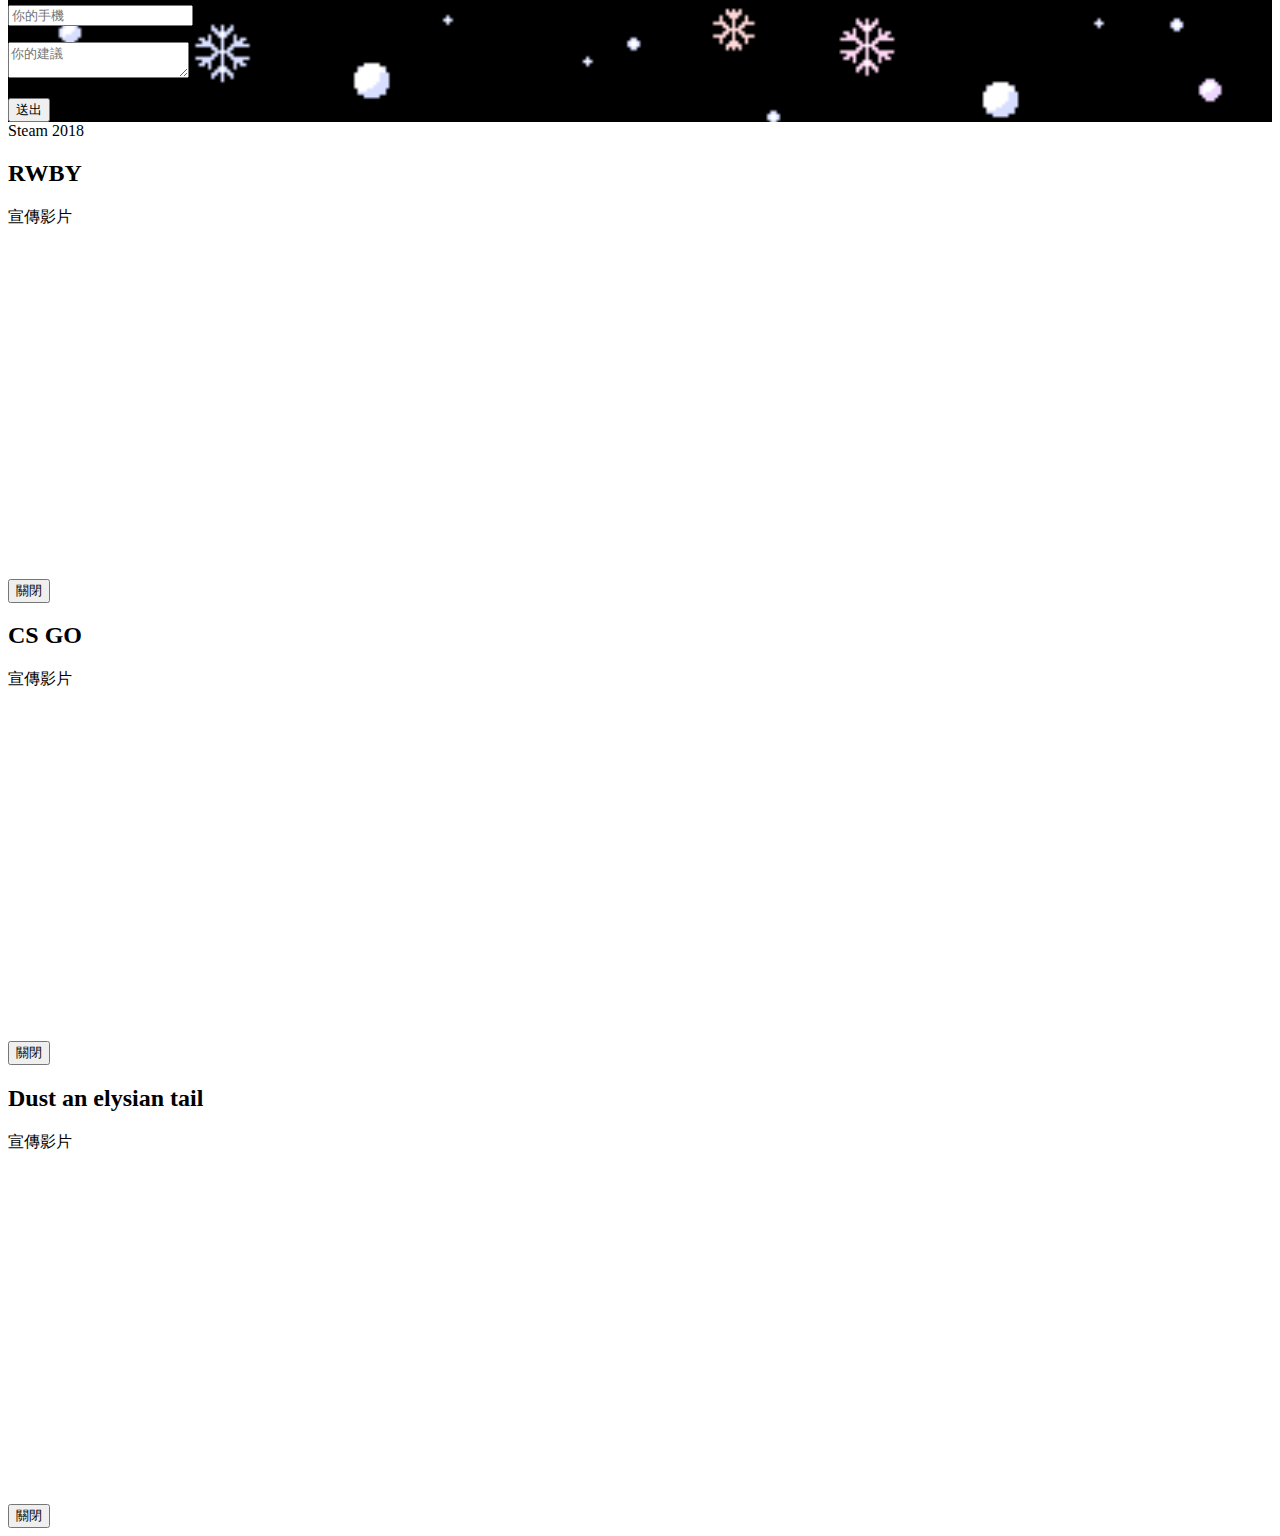
==== commit d2b392a5: "Add files via upload" ====
--- a/index.html
+++ b/index.html
@@ -21,42 +21,53 @@
 		Steam
 		</font>
 		</a>
+		<button class="navbar-toggler navbar-toggler-right" type="button" data-toggle="collapse" data-target="#navbarResponsive" aria-controls="navbarResponsive" aria-expanded="false" aria-label="Toggle navigation">
+          Menu
+          <i class="fa fa-bars"></i>
+        </button>
         <div class="collapse navbar-collapse" id="navbarResponsive">
           <ul class="navbar-nav text-uppercase ml-auto" style="font-size:25px;">
             <li class="nav-item">
-              <a class="nav-link js-scroll-trigger" href="#portfolio"><font color="yellow">簡介</font></a>
+              <a class="nav-link js-scroll-trigger" href="#portfolio"><h3><font color="yellow">簡介</font></h3></a>
             </li>
             <li class="nav-item">
-              <a class="nav-link js-scroll-trigger" href="#about"><font color="yellow">關於</font></a>
+              <a class="nav-link js-scroll-trigger" href="#about"><h3><font color="yellow">關於</font></h3></a>
             </li>
             <li class="nav-item">
-              <a class="nav-link js-scroll-trigger" href="#contact"><font color="yellow">寄信</font></a>
+              <a class="nav-link js-scroll-trigger" href="#contact"><h3><font color="yellow">發問</font></h3></a>
             </li>
           </ul>
         </div>
       </div>
     </nav>
-    <header class="masthead" style="background-image:url(Steam/imega/steam.jpg)">
+    <header class="masthead" style="background-image:url(imega/steam.jpg)">
+	<header class="masthead" style="background-image:url(imega/187.gif)">
       <div class="container">
         <div class="intro-text">
           <div class="intro-lead-in">Steam遊戲介紹</div>
           <div class="intro-heading text-uppercase">歡迎</div>
         </div>
       </div>
+	  </header>
     </header>
     
 
     <!-- Portfolio -->
+	
     <section class="bg-light" id="portfolio">
-      <div data-wow-delay="0.2s" class="container wow bounceInUp">
-        <div class="row">
+	<header class="masthead" style="background-image:url(imega/187.gif)">
+      <div data-wow-delay="0.1s" class="container wow bounceInUp">
+        <div class="row">
+		
           <div class="col-lg-12 text-center">
-            <h2 class="section-heading text-uppercase">
-			遊戲介紹
+		  
+            <h2 class="section-heading text-uppercase"><font color="black">
+			遊戲介紹</font>
 			</h2>
             <h3 class="section-subheading text-muted">
 			遊戲簡介
 			</h3>
+			
           </div>
         </div>
         <div class="row">
@@ -68,11 +79,11 @@
                 </div>
               </div>
               <img class="img-fluid" alt=""
-			  src="Steam\imega\main\RWBY.jpg"
+			  src="imega\main\RWBY.jpg"
 			  style="width:400px">
             </a>
             <div class="portfolio-caption">
-              <h4>RWBY</h4>
+              <font color="black"><h4>RWBY</h4></font>
               <p class="text-muted">RWBY</p>
             </div>
           </div>
@@ -84,11 +95,11 @@
                 </div>
               </div>
               <img class="img-fluid" alt=""
-			  src="Steam\imega\main\CSGO.jpg"
+			  src="imega\main\CSGO.jpg"
 			  style="width:400px">
             </a>
             <div class="portfolio-caption">
-              <h4>CS GO</h4>
+              <font color="black"><h4>CS GO</h4></font>
               <p class="text-muted">CS GO</p>
             </div>
           </div>
@@ -100,12 +111,13 @@
                 </div>
               </div>
               <img class="img-fluid" alt=""
-			  src="Steam\imega\main\Dust.jpg"
+			  src="imega\main\Dust.jpg"
 			  style="width:400px">
             </a>
             <div class="portfolio-caption">
-              <h4>Dust</h4>
+              <font color="black"><h4>Dust</h4></font>
               <p class="text-muted">Dust</p>
+			  </header>
             </div>
           </div>
         </div>
@@ -114,47 +126,65 @@
 	
     <!-- About -->
 	<section id="about">
+	<header class="masthead" style="background-image:url(imega/187.gif)">
 		<div data-wow-delay="0.2s" class="container wow bounceInUp">
 			<div class="row">
 			<div class="col-lg-12 text-center">
-			<h2 class="section-heading text-uppercase">
-			關於標題
+			<h2 class="section-heading text-uppercase"><font color="black">
+			推薦遊戲</font>
 			</h2>
 			<h3 class="section-subheading text-muted">
-			關於副標題
+			好評遊戲
 			</h3>
 			</div>
 			</div>
 			<div class="row">
 				<div class="col-md-6">
 				<img class="img-fluid" alt="" style="display:block; margin:auto;"
-				src="https://assets.burberry.com/is/image/Burberryltd/5ccadf824b117105b0fdc6436eeee73be375fb22.jpg">
+				src="imega/main/RWBY.jpg">
 				</div>
 				<div class="col-md-6 timeline-panel">
 				<div class="timeline-heading">
-				<h4>關於小標題1</h4>
-				<h4 class="subheading">關於副小標題1</h4>
+				<font color="black"><h4>RWBY</h4></font>
+				<h4 class="subheading"></h4>
 				</div>
 				<div class="timeline-body">
 				<p class="text-muted">
-				關於簡介1
+				RWBY（發音同Ruby），是一部由美國公雞牙齒工作室動畫工作室製作的網路動畫，帶有強烈的日式動畫風格，不過與多數日本動畫不同的是，RWBY運用了2.5D動畫技術，創造出流暢華麗的戰鬥畫面，亦是整部作品中的一大亮點。由動畫家蒙提·歐伍創作並導演。首集於2013年7月5日在2013年Rooster Teeth Expo首映並於7月18日起經網路公開播放。
 				</p>
 				</div>
 				</div>
 				<div class="col-md-6 timeline-panel">
 				<div class="timeline-heading">
-				<h4>關於小標題2</h4>
-				<h4 class="subheading">關於副小標題2</h4>
+				<font color="black"><h4>CS GO</h4>
+				<h4 class="subheading">Counter-Strike: Global Offensive</h4></font>
 				</div>
 				<div class="timeline-body">
 				<p class="text-muted">
-				關於簡介2
+				《絕對武力：全球攻勢》遊戲玩法與前作相似。每個玩家必須選擇反恐小組或恐怖分子的陣營，目標是消滅敵人，或者在限時之內完成該地圖的任務。在經典模式之中，分為開首為de_的爆破地圖，以及開首為cs_的人質地圖。在爆破任務裡，恐怖分子需要裝置炸彈並阻止反恐小組將其拆除；在人質任務裡，反恐分子需要成功營救人質，並到達指定的救援區。該遊戲需要短時間內完成任務。如果玩家在該遊戲模式中被擊斃後，必須等待到回合結束後才能復活。每一個回合開始時能供玩家購買武器或裝備。行動中玩家殺死敵人能增加金額的數量，如殺害一名隊友或人質，金額將被扣減。此外，當回合結束時，只要陣營裏玩家的金額數量增長，勝利率將大幅度增加。與之前的《絕對武力》遊戲有所不同的另一個地方，是玩家所扮演的角色為隨機抽選，而每個地圖亦有不同的角色模組，而不能像前作那樣能夠自由選擇角色模組。
 				</p>
 				</div>
 				</div>
 				<div class="col-md-6">
 				<img class="img-fluid" alt="" style="display:block; margin:auto;"
-				src="https://assets.burberry.com/is/image/Burberryltd/5ccadf824b117105b0fdc6436eeee73be375fb22.jpg">
+				src="imega/main/CSGO.jpg">
+				</div>
+				
+				<div class="col-md-6">
+				<img class="img-fluid" alt="" style="display:block; margin:auto;"
+				src="imega/main/Dust.jpg">
+				</div>
+				<div class="col-md-6 timeline-panel">
+				<div class="timeline-heading">
+				<font color="black"><h4>Dust an elysian tail</h4></font>
+				<h4 class="subheading"></h4>
+				</div>
+				<div class="timeline-body">
+				<p class="text-muted">
+				塵埃幸福的軌跡：一個極樂世界的尾巴是由微軟工作室出版獨立設計師院長Dodrill開發的動作角色扮：一個極樂世界的尾巴是由微軟工作室出版獨立設計師院長Dodrill開發的動作角色扮演 電子遊戲。它被發布了 Xbox 360的通過的Xbox Live Arcade上於2012年8月15日， [1] ，並隨後發布的Microsoft Windows上蒸於2013年5月24日， [2]和 GOG.com 11月7日，2013年 [ 4] 2013年12月17日發布的 Linux和 OS X遊戲在 PlayStation 4上發布在2014年10月7日在北美和2014年10月8日在歐洲。遊戲於2015 年10月8日在iOS上發布。
+				</header>
+				
+				</div>
 				</div>
 			</div>
 		</div>
@@ -165,7 +195,7 @@
     <!-- Contact -->
     <section id="contact" style="background-repeat: no-repeat;background-size: cover;
 	background-color: #000;
-	background-image:url(https://assets.burberry.com/is/image/Burberryltd/5ccadf824b117105b0fdc6436eeee73be375fb22.jpg)">
+	background-image:url(imega/187.gif)">
       <div class="container">
         <div class="row">
           <div class="col-lg-12 text-center">
@@ -210,6 +240,7 @@
         </div>
       </div>
     </section>
+	
 
     <!-- Footer -->
     <footer>
@@ -219,7 +250,7 @@
             
           </div>
           <div class="col-md-4">
-            <span class="copyright">Copyright &copy; 104B5003 2017</span>
+            <span class="copyright">Steam 2018</span>
           </div>
           <div class="col-md-4">
             
@@ -227,6 +258,7 @@
         </div>
       </div>
     </footer>
+	
 
     <!-- Portfolio Modals -->
 
@@ -245,12 +277,13 @@
                 <div class="modal-body">
                   <!-- Project Details Go Here -->
                   <h2 class="text-uppercase">RWBY</h2>
-                  <p class="item-intro text-muted">副標題1</p>
-                  <p>簡介1。</p>
+                  <p class="item-intro text-muted">宣傳影片</p>
+				  <iframe width="560" height="315" src="https://www.youtube.com/embed/tSSmbZKXTsQ" frameborder="0" gesture="media" allow="encrypted-media" allowfullscreen></iframe>
+                  <p></p>
                   <button class="btn btn-primary" data-dismiss="modal" type="button">
                     <i class="fa fa-times"></i>
-                    按鈕文字1
-				  </button>
+					關閉
+				  </button></a>
                 </div>
               </div>
             </div>
@@ -273,12 +306,13 @@
               <div class="col-lg-8 mx-auto">
                 <div class="modal-body">
                   <!-- Project Details Go Here -->
-                  <h2 class="text-uppercase">標題2</h2>
-                  <p class="item-intro text-muted">副標題2</p>
-                  <p>簡介2。</p>
+                  <h2 class="text-uppercase">CS GO</h2>
+                  <p class="item-intro text-muted">宣傳影片</p>
+				  <iframe width="560" height="315" src="https://www.youtube.com/embed/edYCtaNueQY" frameborder="0" gesture="media" allow="encrypted-media" allowfullscreen></iframe>
+                  <p></p>
                   <button class="btn btn-primary" data-dismiss="modal" type="button">
                     <i class="fa fa-times"></i>
-                    按鈕文字2
+                    關閉
 				  </button>
                 </div>
               </div>
@@ -302,12 +336,13 @@
               <div class="col-lg-8 mx-auto">
                 <div class="modal-body">
                   <!-- Project Details Go Here -->
-                  <h2 class="text-uppercase">標題3</h2>
-                  <p class="item-intro text-muted">副標題3</p>
-                  <p>簡介3。</p>
+                  <h2 class="text-uppercase">Dust an elysian tail</h2>
+                  <p class="item-intro text-muted">宣傳影片</p>
+				  <iframe width="560" height="315" src="https://www.youtube.com/embed/6tMMbAXhCNU" frameborder="0" gesture="media" allow="encrypted-media" allowfullscreen></iframe>
+                  <p></p>
                   <button class="btn btn-primary" data-dismiss="modal" type="button">
                     <i class="fa fa-times"></i>
-                    按鈕文字3
+                    關閉
 				  </button>
                 </div>
               </div>
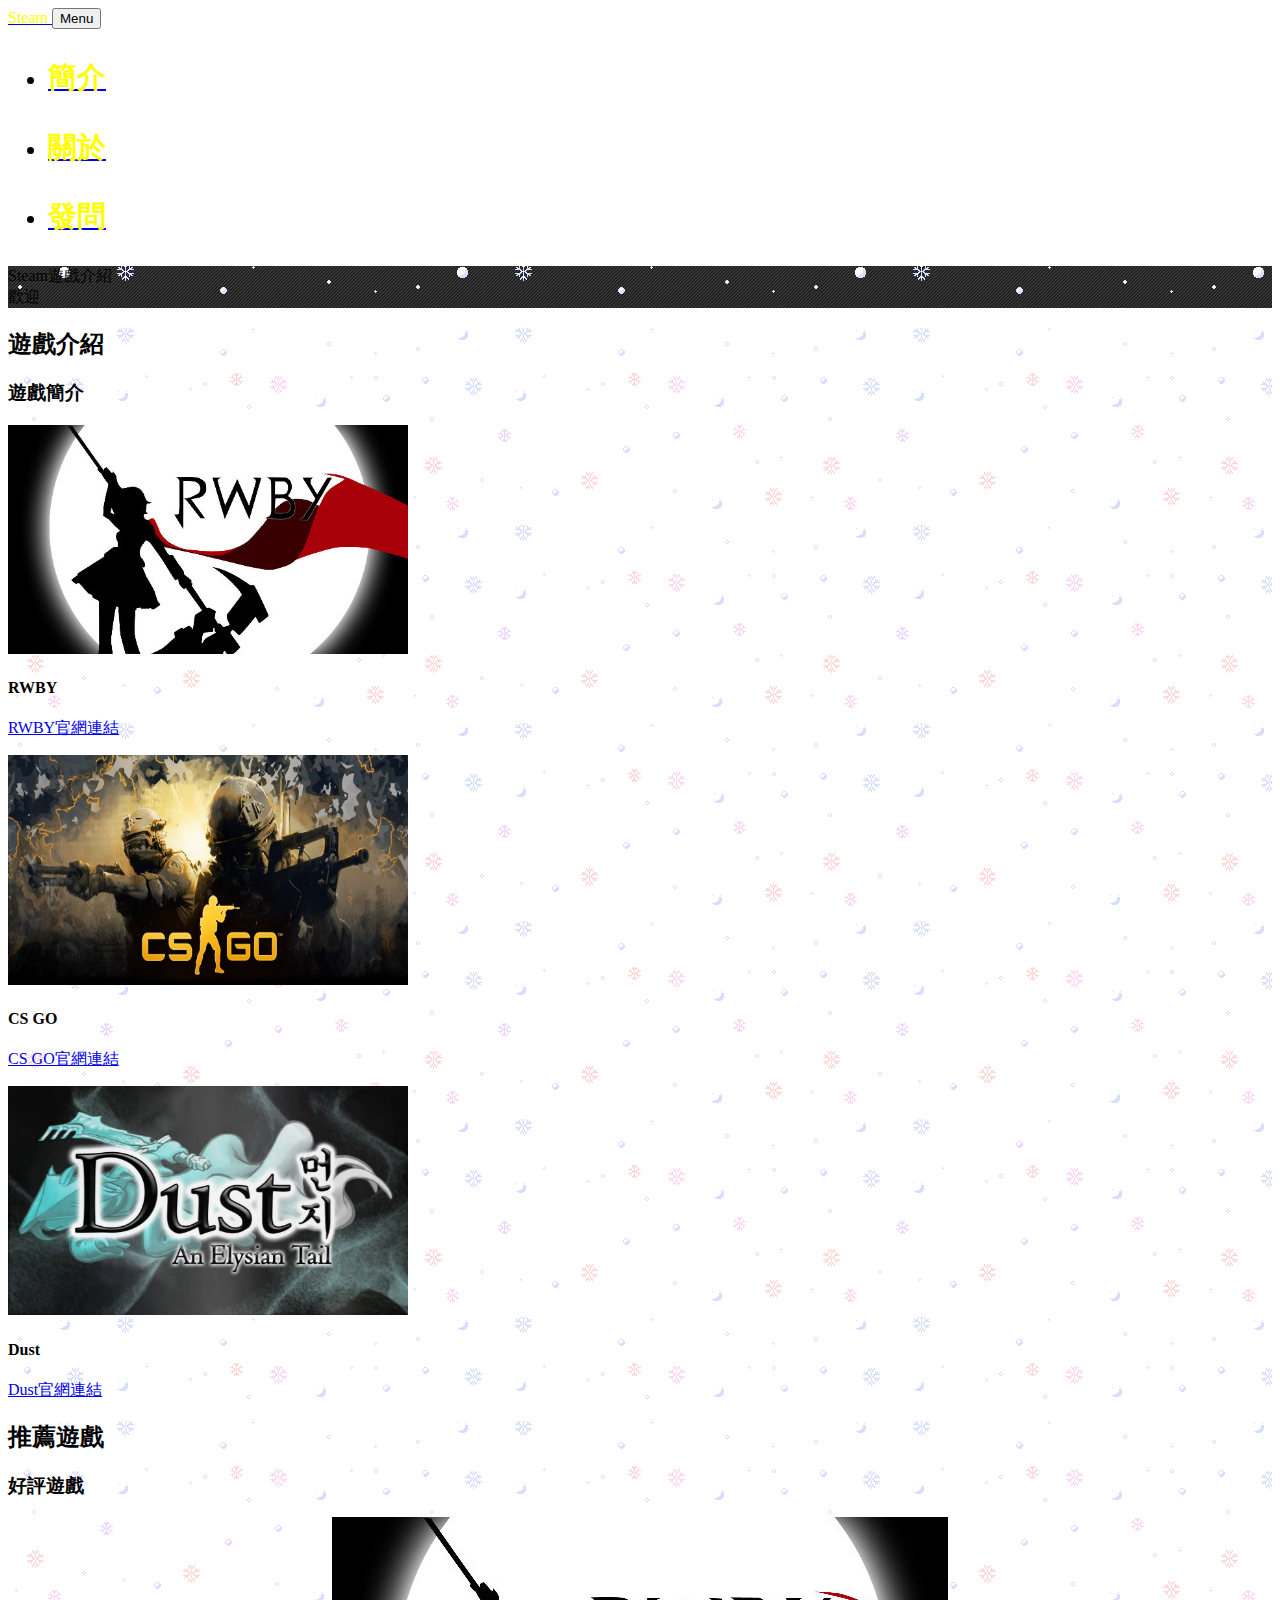
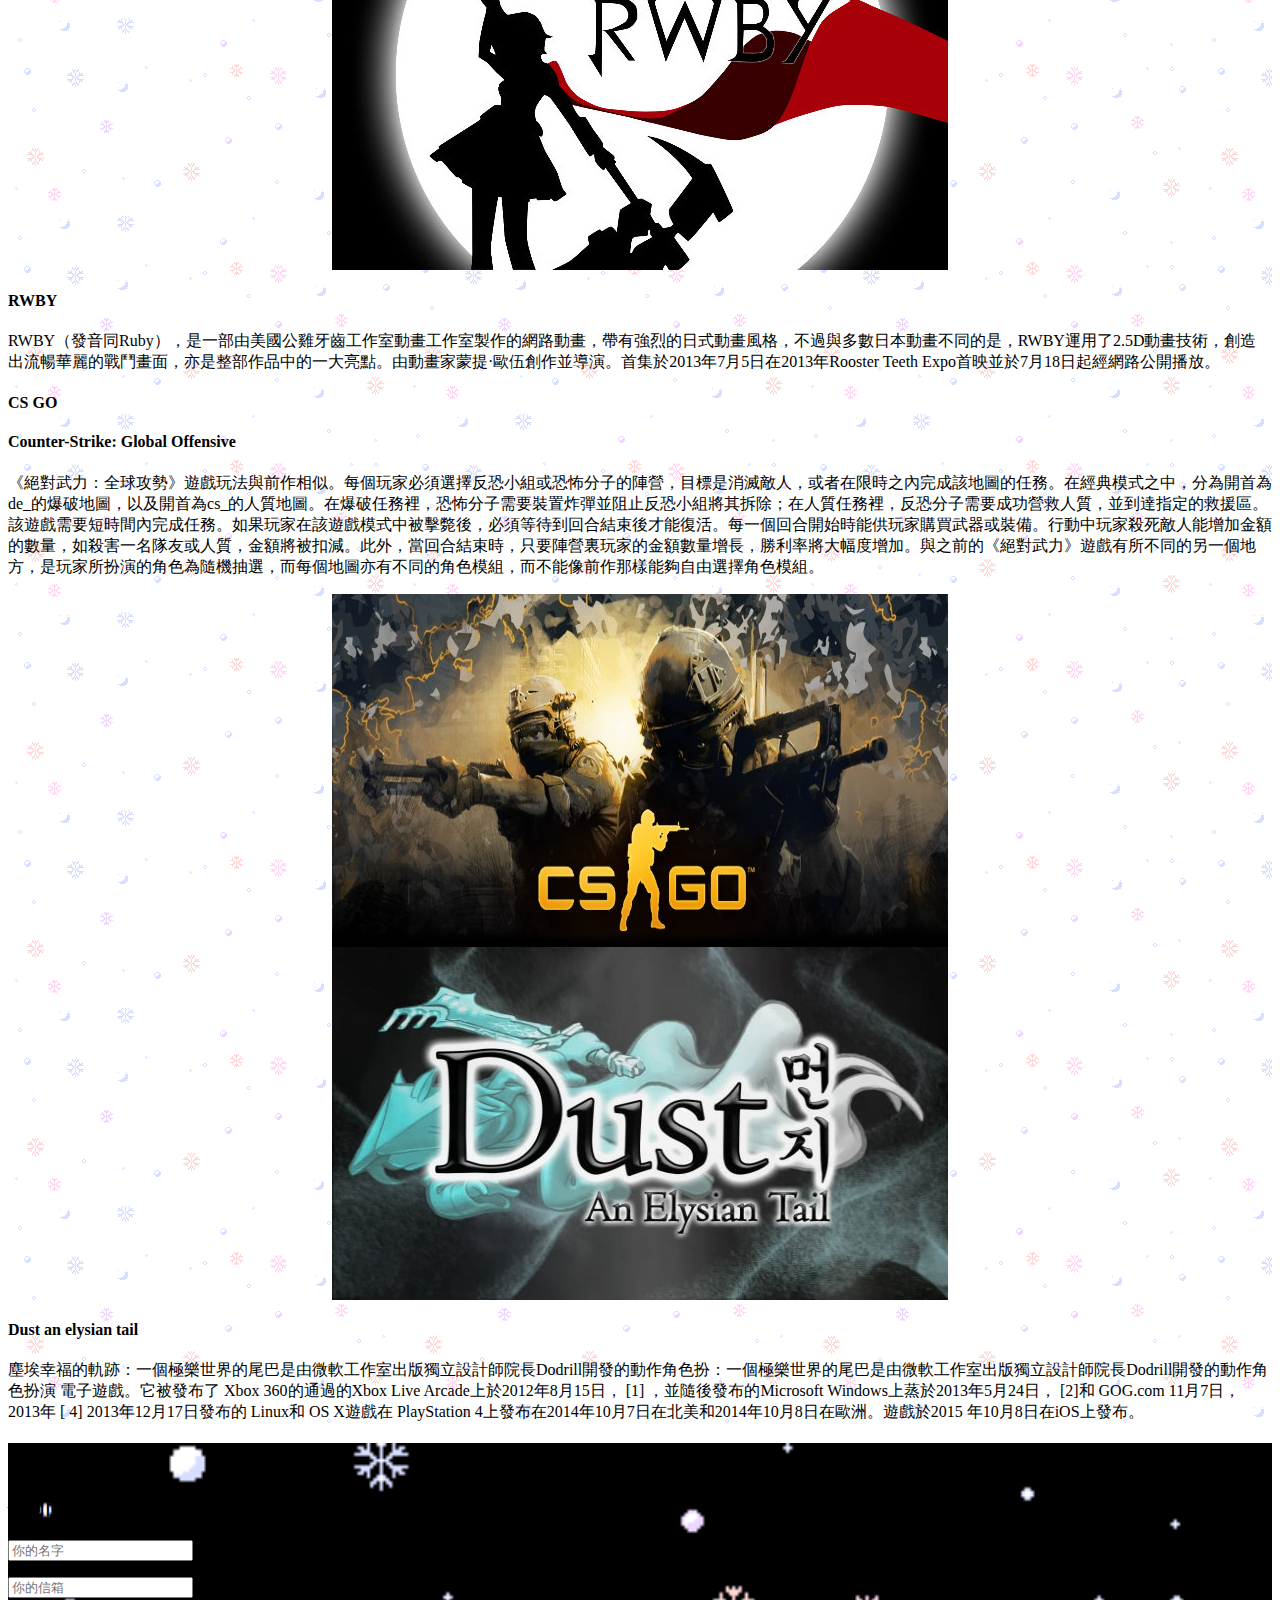
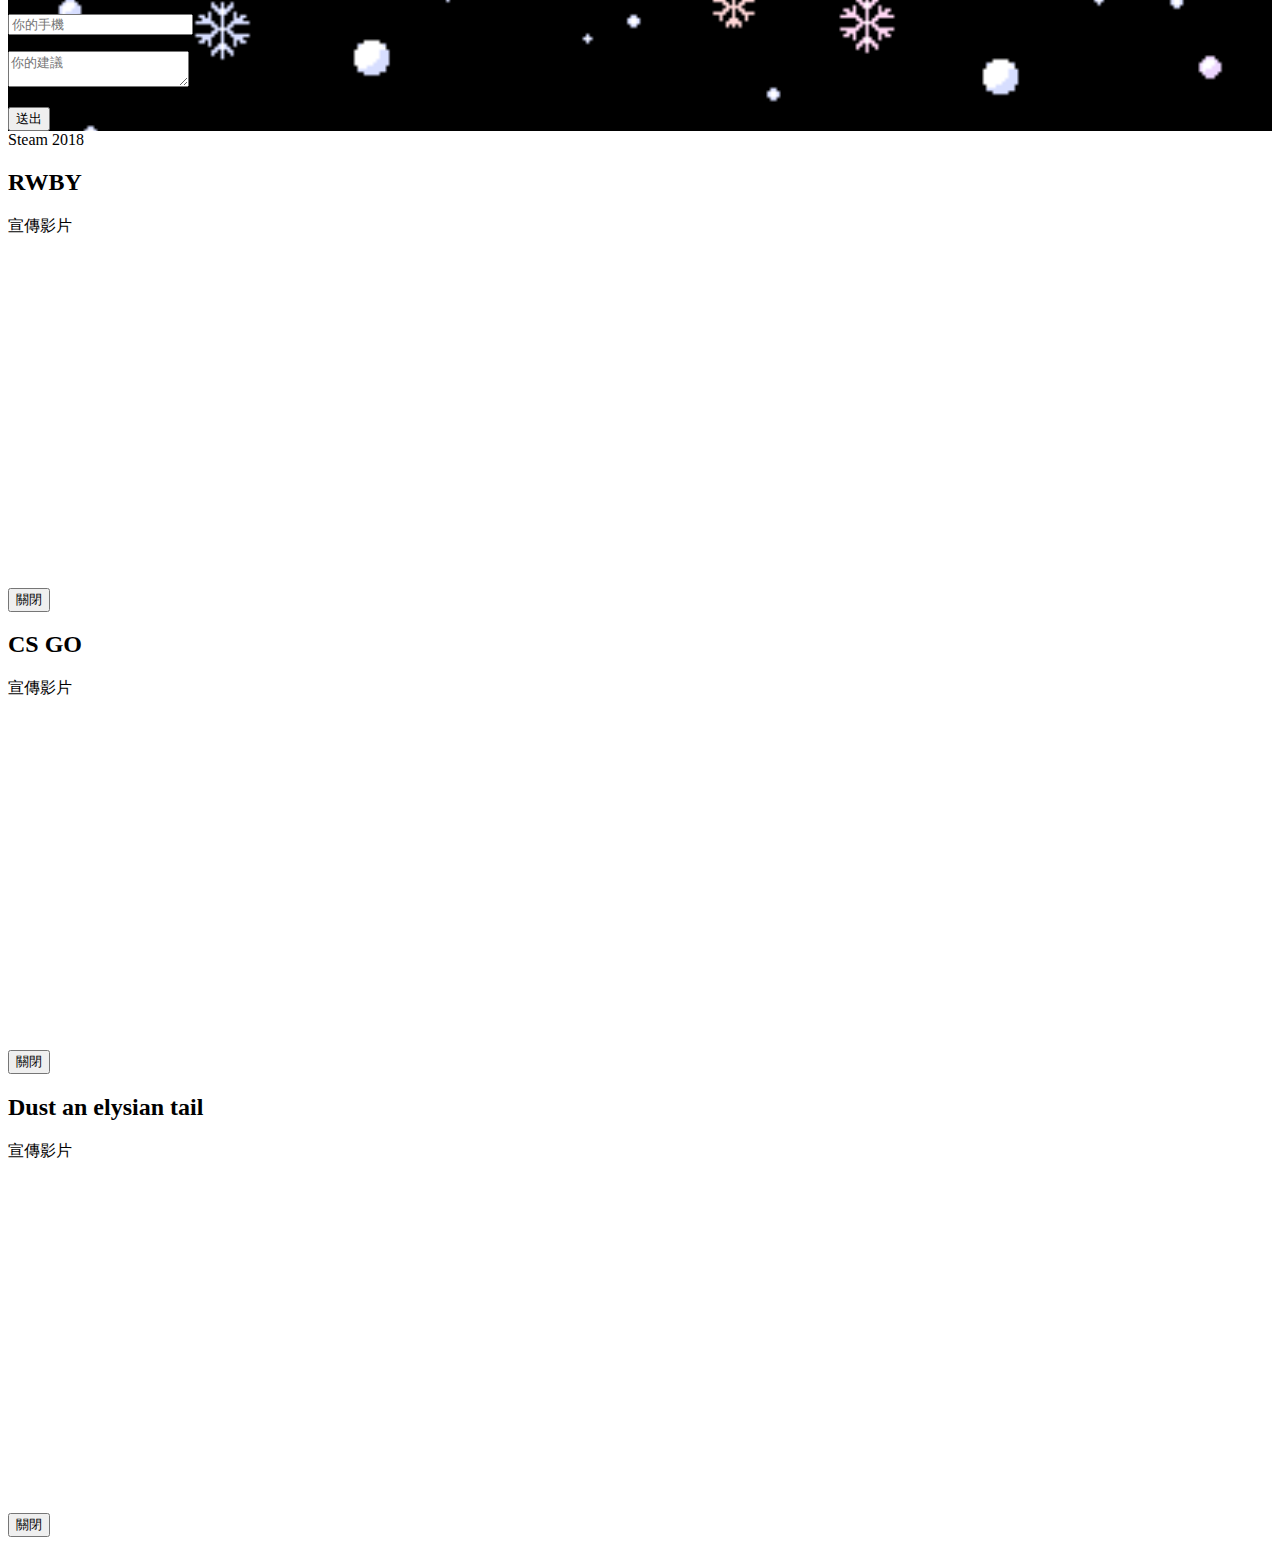
==== commit 334f9e44: "Add files via upload" ====
--- a/index.html
+++ b/index.html
@@ -84,7 +84,7 @@
             </a>
             <div class="portfolio-caption">
               <font color="black"><h4>RWBY</h4></font>
-              <p class="text-muted">RWBY</p>
+              <p class="text-muted"><a href="http://store.steampowered.com/app/418340/RWBY_Grimm_Eclipse/">RWBY官網連結</a></p>
             </div>
           </div>
 		  <div class="col-md-4 col-sm-6 portfolio-item">
@@ -100,7 +100,7 @@
             </a>
             <div class="portfolio-caption">
               <font color="black"><h4>CS GO</h4></font>
-              <p class="text-muted">CS GO</p>
+              <p class="text-muted"><a href="http://store.steampowered.com/app/730/CounterStrike_Global_Offensive/">CS GO官網連結</a></p>
             </div>
           </div>
 		  <div class="col-md-4 col-sm-6 portfolio-item">
@@ -116,7 +116,7 @@
             </a>
             <div class="portfolio-caption">
               <font color="black"><h4>Dust</h4></font>
-              <p class="text-muted">Dust</p>
+              <p class="text-muted"><a href="http://store.steampowered.com/app/236090/Dust_An_Elysian_Tail/">Dust官網連結</a></p>
 			  </header>
             </div>
           </div>
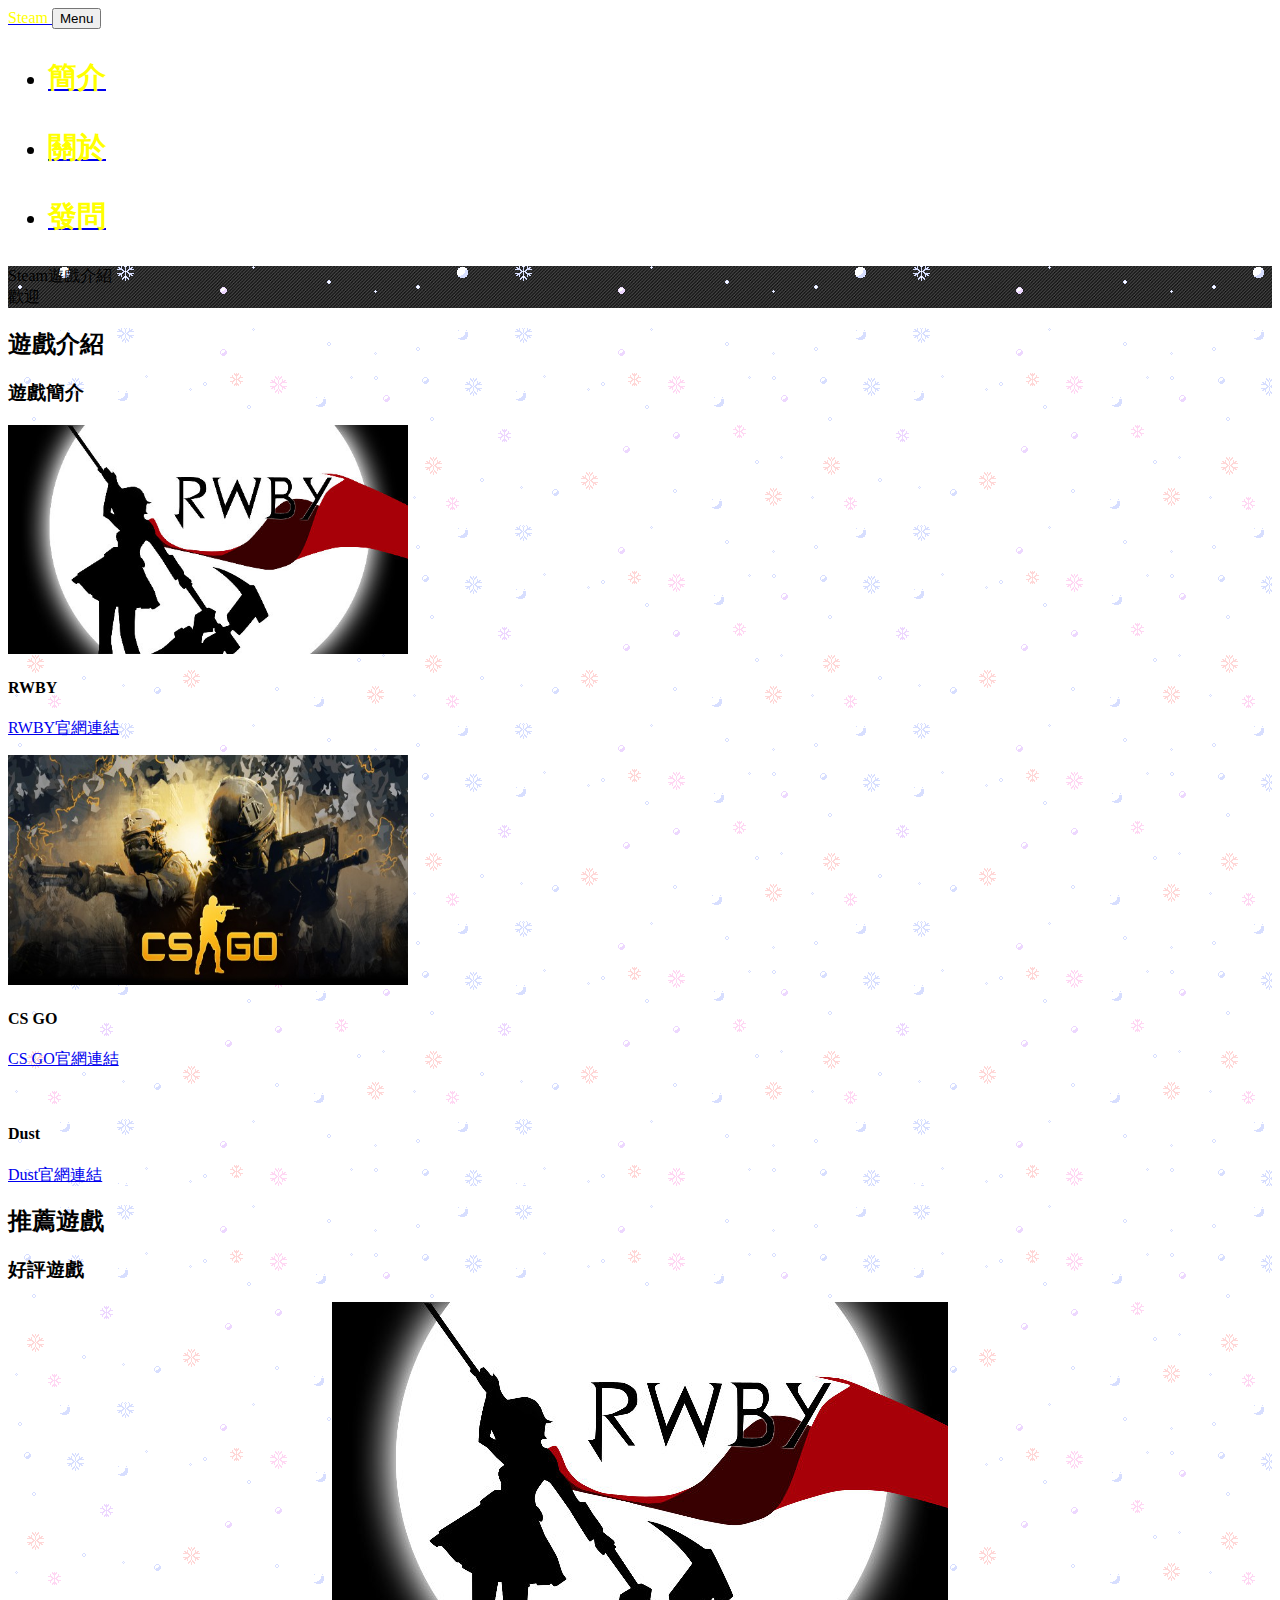
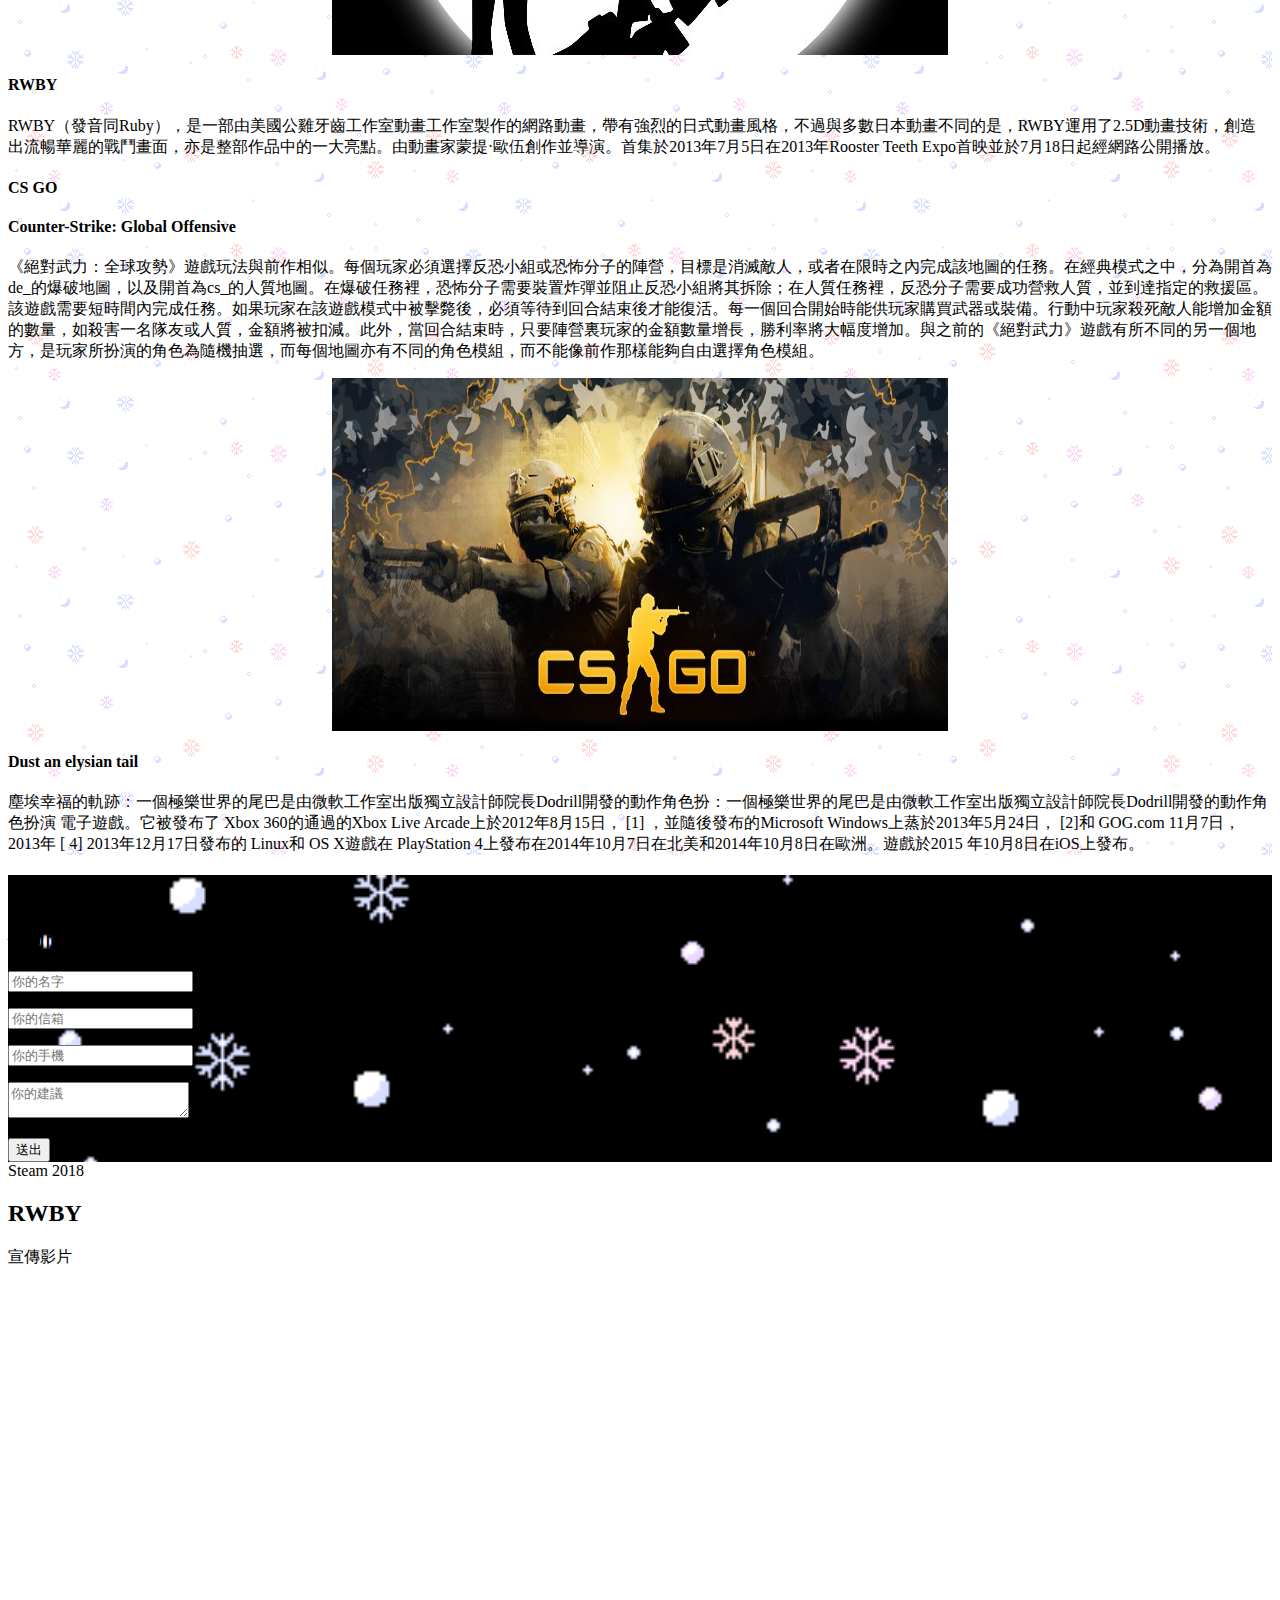
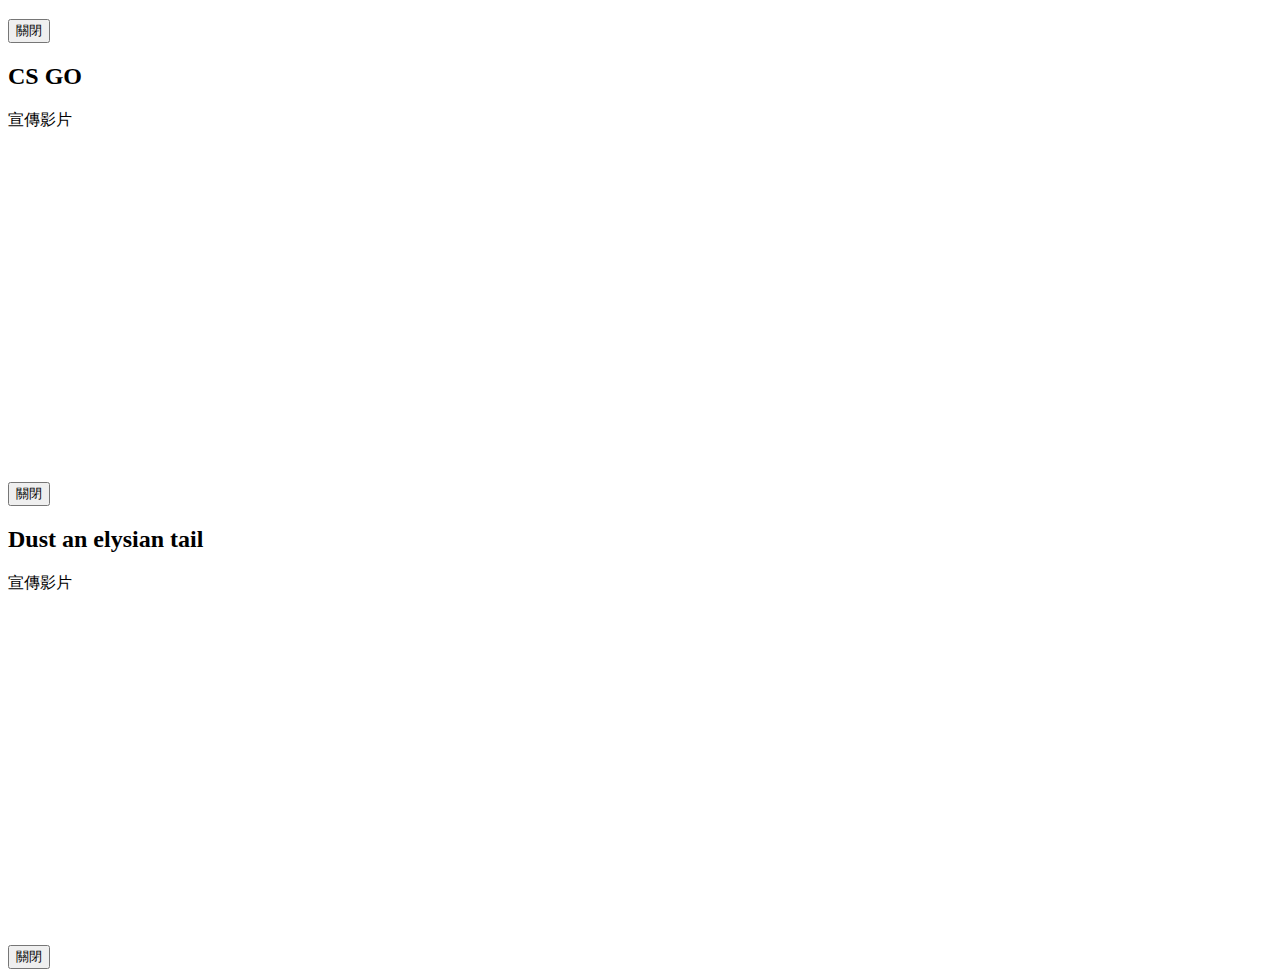
==== commit 62dcc074: "Add files via upload" ====
--- a/index.html
+++ b/index.html
@@ -55,7 +55,9 @@
     <!-- Portfolio -->
 	
     <section class="bg-light" id="portfolio">
-	<header class="masthead" style="background-image:url(imega/187.gif)">
+	<header  class="masthead" style="background-image:url(imega/main/steam.jpg)">
+	<header  style="background-image:url(imega/187.gif)">
+	
       <div data-wow-delay="0.1s" class="container wow bounceInUp">
         <div class="row">
 		
@@ -111,13 +113,14 @@
                 </div>
               </div>
               <img class="img-fluid" alt=""
-			  src="imega\main\Dust.jpg"
+			  src="imega\main\Dust1.jpg"
 			  style="width:400px">
             </a>
             <div class="portfolio-caption">
               <font color="black"><h4>Dust</h4></font>
               <p class="text-muted"><a href="http://store.steampowered.com/app/236090/Dust_An_Elysian_Tail/">Dust官網連結</a></p>
 			  </header>
+			  </header>
             </div>
           </div>
         </div>
@@ -126,8 +129,9 @@
 	
     <!-- About -->
 	<section id="about">
-	<header class="masthead" style="background-image:url(imega/187.gif)">
-		<div data-wow-delay="0.2s" class="container wow bounceInUp">
+	<header   style="background-image:url(imega/main/RWBY2.jpg)">
+	<header  style="background-image:url(imega/187.gif)">
+		<div data-wow-delay="0.1s" class="container wow bounceInUp">
 			<div class="row">
 			<div class="col-lg-12 text-center">
 			<h2 class="section-heading text-uppercase"><font color="black">
@@ -136,6 +140,7 @@
 			<h3 class="section-subheading text-muted">
 			好評遊戲
 			</h3>
+			
 			</div>
 			</div>
 			<div class="row">
@@ -149,8 +154,9 @@
 				<h4 class="subheading"></h4>
 				</div>
 				<div class="timeline-body">
-				<p class="text-muted">
+				<p class="text-muted"><font color="black">
 				RWBY（發音同Ruby），是一部由美國公雞牙齒工作室動畫工作室製作的網路動畫，帶有強烈的日式動畫風格，不過與多數日本動畫不同的是，RWBY運用了2.5D動畫技術，創造出流暢華麗的戰鬥畫面，亦是整部作品中的一大亮點。由動畫家蒙提·歐伍創作並導演。首集於2013年7月5日在2013年Rooster Teeth Expo首映並於7月18日起經網路公開播放。
+				</font>
 				</p>
 				</div>
 				</div>
@@ -160,8 +166,9 @@
 				<h4 class="subheading">Counter-Strike: Global Offensive</h4></font>
 				</div>
 				<div class="timeline-body">
-				<p class="text-muted">
+				<p class="text-muted"><font color="black">
 				《絕對武力：全球攻勢》遊戲玩法與前作相似。每個玩家必須選擇反恐小組或恐怖分子的陣營，目標是消滅敵人，或者在限時之內完成該地圖的任務。在經典模式之中，分為開首為de_的爆破地圖，以及開首為cs_的人質地圖。在爆破任務裡，恐怖分子需要裝置炸彈並阻止反恐小組將其拆除；在人質任務裡，反恐分子需要成功營救人質，並到達指定的救援區。該遊戲需要短時間內完成任務。如果玩家在該遊戲模式中被擊斃後，必須等待到回合結束後才能復活。每一個回合開始時能供玩家購買武器或裝備。行動中玩家殺死敵人能增加金額的數量，如殺害一名隊友或人質，金額將被扣減。此外，當回合結束時，只要陣營裏玩家的金額數量增長，勝利率將大幅度增加。與之前的《絕對武力》遊戲有所不同的另一個地方，是玩家所扮演的角色為隨機抽選，而每個地圖亦有不同的角色模組，而不能像前作那樣能夠自由選擇角色模組。
+				</font>
 				</p>
 				</div>
 				</div>
@@ -172,7 +179,7 @@
 				
 				<div class="col-md-6">
 				<img class="img-fluid" alt="" style="display:block; margin:auto;"
-				src="imega/main/Dust.jpg">
+				src="imega/main/Dust1.jpg">
 				</div>
 				<div class="col-md-6 timeline-panel">
 				<div class="timeline-heading">
@@ -180,10 +187,11 @@
 				<h4 class="subheading"></h4>
 				</div>
 				<div class="timeline-body">
-				<p class="text-muted">
+				<p class="text-muted"><font color="black">
 				塵埃幸福的軌跡：一個極樂世界的尾巴是由微軟工作室出版獨立設計師院長Dodrill開發的動作角色扮：一個極樂世界的尾巴是由微軟工作室出版獨立設計師院長Dodrill開發的動作角色扮演 電子遊戲。它被發布了 Xbox 360的通過的Xbox Live Arcade上於2012年8月15日， [1] ，並隨後發布的Microsoft Windows上蒸於2013年5月24日， [2]和 GOG.com 11月7日，2013年 [ 4] 2013年12月17日發布的 Linux和 OS X遊戲在 PlayStation 4上發布在2014年10月7日在北美和2014年10月8日在歐洲。遊戲於2015 年10月8日在iOS上發布。
+				</font>
 				</header>
-				
+				</header>
 				</div>
 				</div>
 			</div>
@@ -193,8 +201,8 @@
 
 
     <!-- Contact -->
-    <section id="contact" style="background-repeat: no-repeat;background-size: cover;
-	background-color: #000;
+	<section id="contact" style="background-repeat: no-repeat;background-size: cover;
+	background-color: #000000;
 	background-image:url(imega/187.gif)">
       <div class="container">
         <div class="row">
@@ -233,6 +241,7 @@
                   <button id="sendMessageButton" class="btn btn-primary btn-xl text-uppercase" type="submit">
 				  送出
 				  </button>
+				  
                 </div>
               </div>
             </form>
